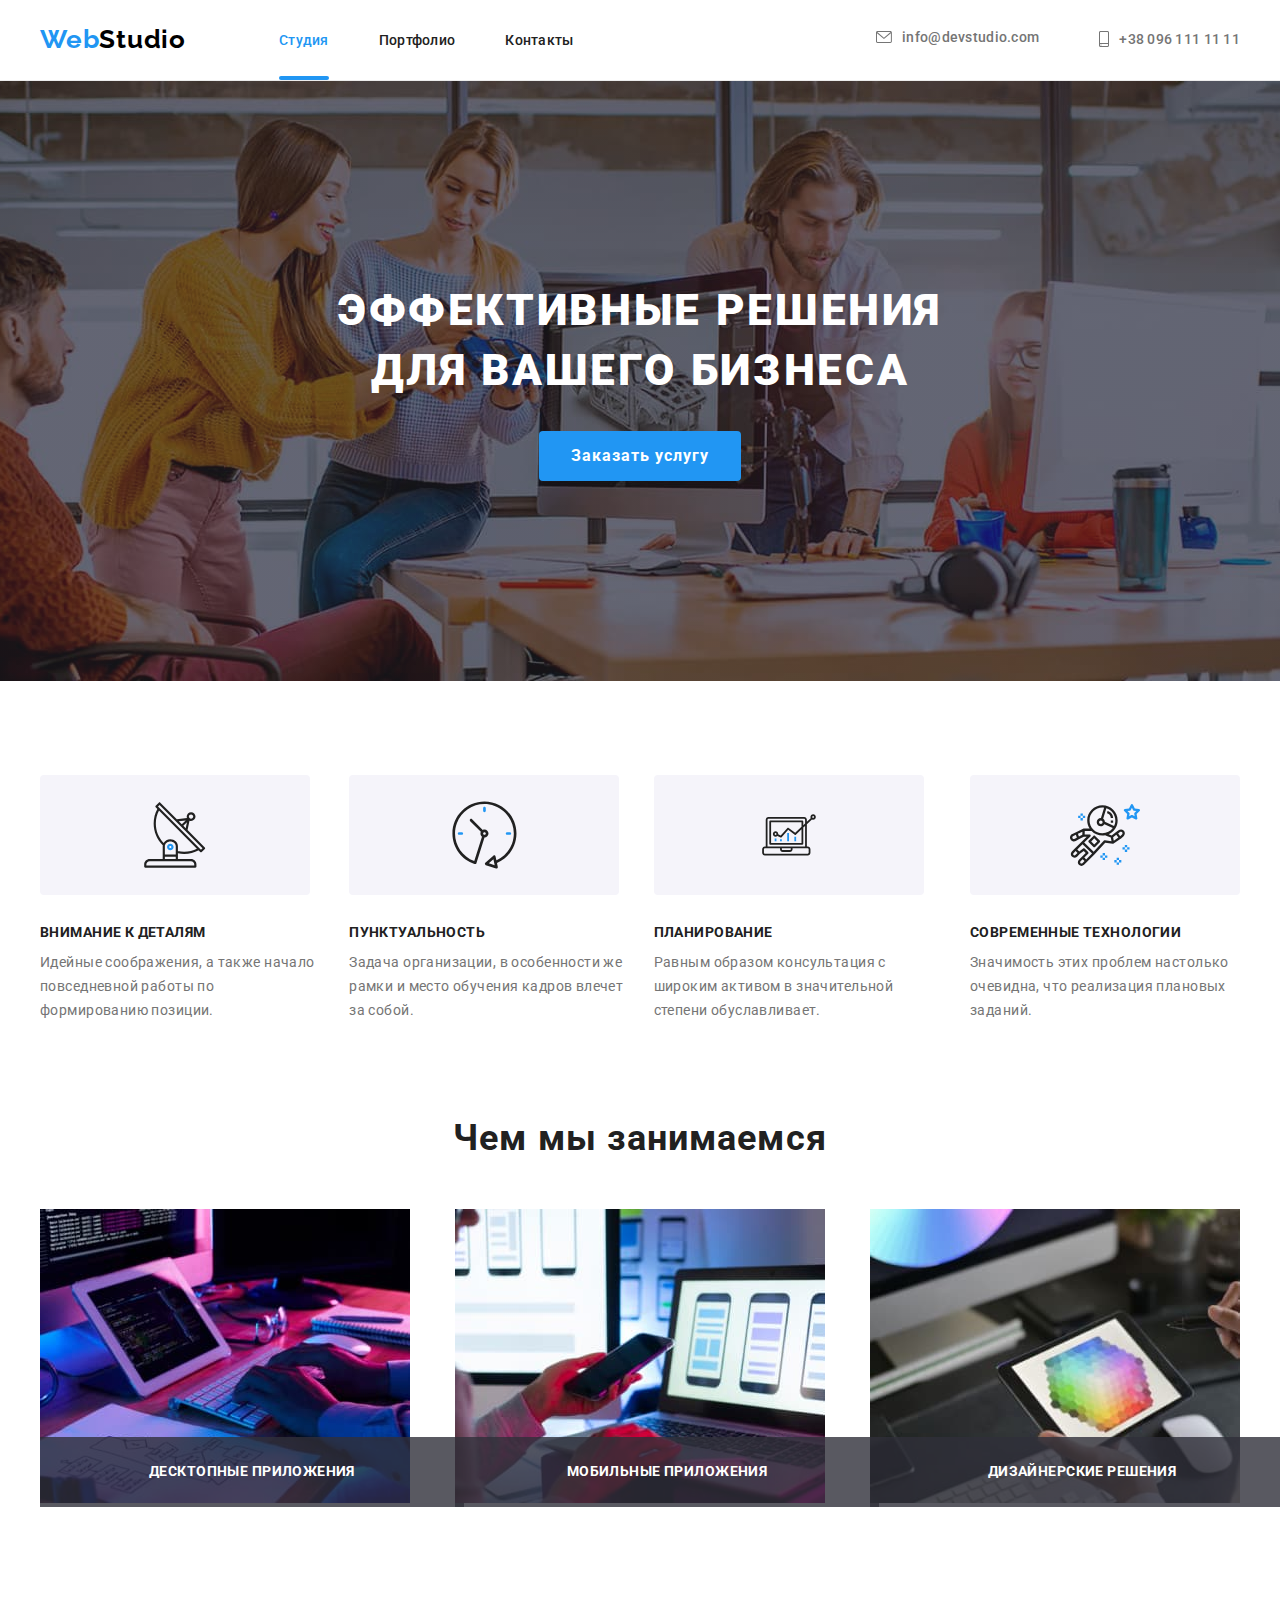
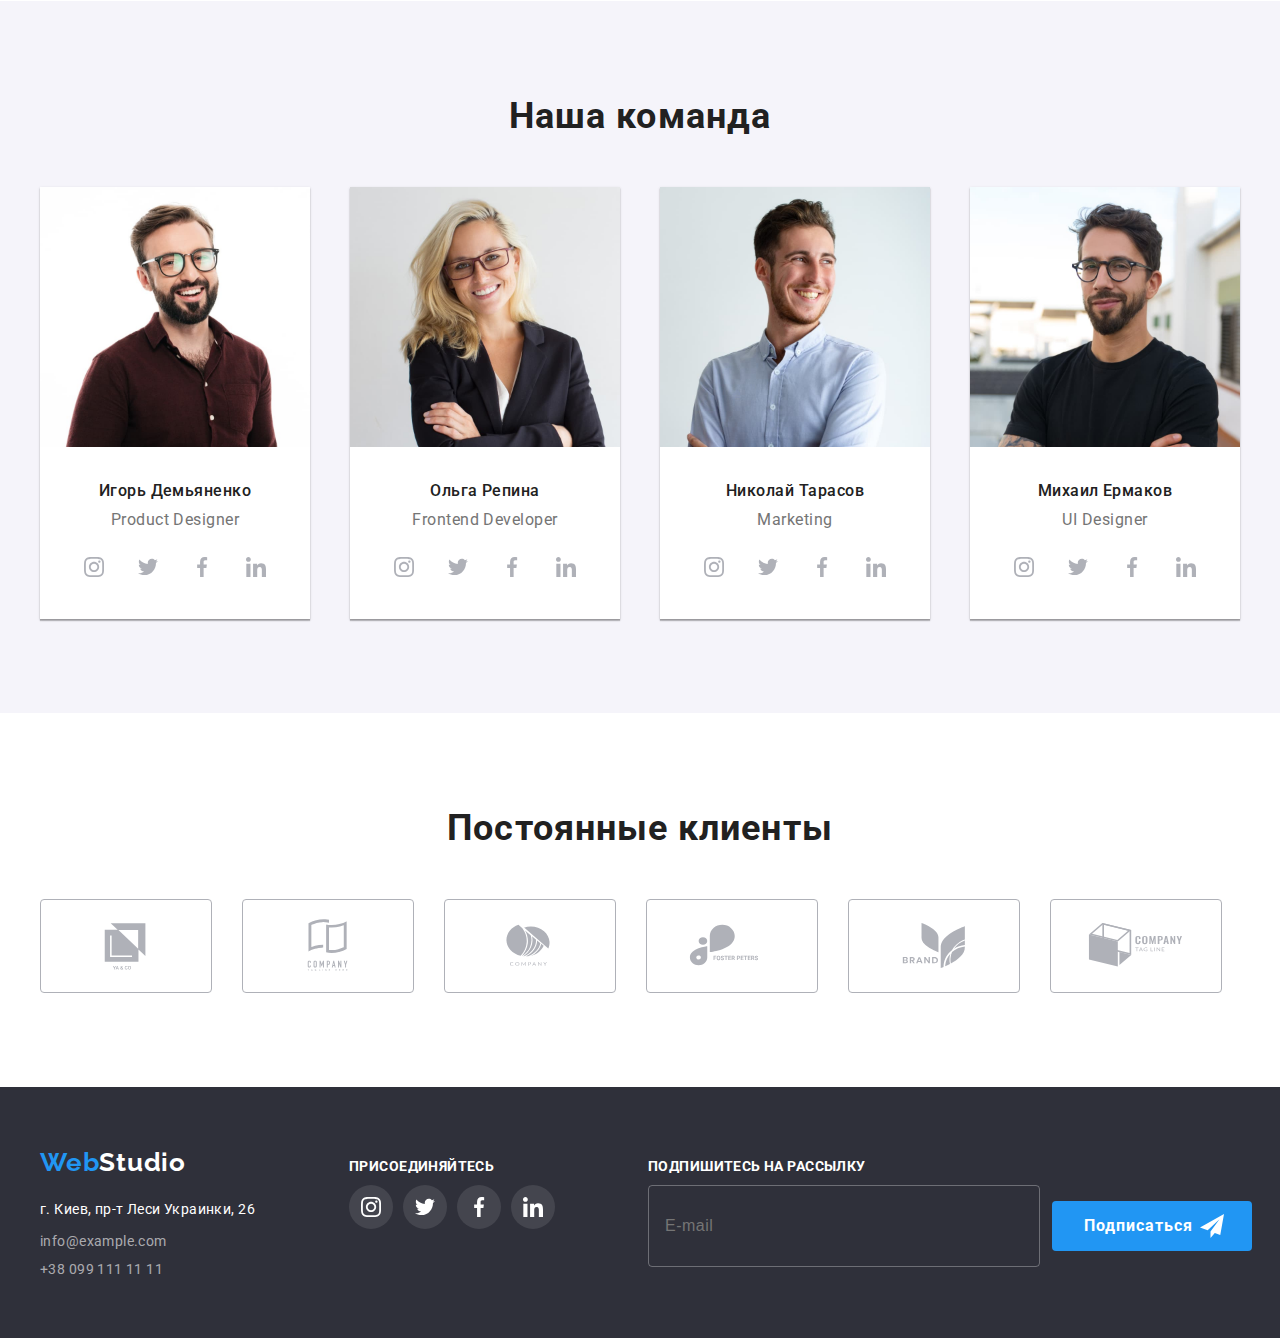
==== index.html @ 059d7587 "02/07/2022 hw7" ====
<!DOCTYPE html>
<html lang="ru">
  <head>
    <meta charset="UTF-8" />
    <meta http-equiv="X-UA-Compatible" content="IE=edge" />
    <meta name="viewport" content="width=device-width, initial-scale=1.0" />
    <link
      href="https://fonts.googleapis.com/css2?family=Raleway:wght@700&family=Roboto:wght@400;500;700;900&display=swap"
      rel="stylesheet"
    />
    <title>webstudio</title>
    <link
      rel="stylesheet"
      href="https://cdnjs.cloudflare.com/ajax/libs/modern-normalize/1.1.0/modern-normalize.min.css"
      integrity="sha512-wpPYUAdjBVSE4KJnH1VR1HeZfpl1ub8YT/NKx4PuQ5NmX2tKuGu6U/JRp5y+Y8XG2tV+wKQpNHVUX03MfMFn9Q=="
      crossorigin="anonymous"
      referrerpolicy="no-referrer"
    />
    <link rel="stylesheet" href="./css/styles.css" />
  </head>
  <body>
    <!-- Шапка-->

    <header class="page-header">
      <div class="container">
        <nav class="header-nav">
          <a href="/" lang="en" class="logo link"
            ><span class="logo-part link">Web</span>Studio</a
          >
          <ul class="site-nav">
            <li class="header-item">
              <a href="./index.html" class="header-link link current">Студия</a>
            </li>
            <li class="header-item">
              <a href="./portfolio.html" class="header-link link">Портфолио</a>
            </li>
            <li class="header-item">
              <a href="" class="header-link link">Контакты</a>
            </li>
          </ul>
        </nav>
        <ul class="header-contacts">
          <li class="mail-icon">
            <a
              href="mailto:info@devstudio.com"
              class="contact-list-header link"
            >
              <svg class="envelope-header-icon" width="16" height="12">
                <use href="./images/icons.svg#icon-envelope"></use>
              </svg>
              info@devstudio.com</a
            >
          </li>
          <li>
            <a href="tel:+380961111111" class="contact-list-header link">
              <svg class="phone-header-icon" width="10" height="16">
                <use href="./images/icons.svg#icon-smartphone"></use>
              </svg>
              +38 096 111 11 11</a
            >
          </li>
        </ul>
      </div>
    </header>
    <!--Герой-->
    <main>
      <section class="hero">
        <div class="container">
          <h1 class="hero-title">Эффективные решения для вашего бизнеса</h1>
          <button type="button" class="button-title" data-modal-open>
            Заказать услугу
          </button>
        </div>
      </section>
      <!--Преимущества-->
      <section class="features">
        <div class="container">
          <h2 class="visually-hidden">Наши преимущества</h2>
          <ul class="feature-title">
            <li class="feature-item-list">
              <div class="features-icon">
                <svg class="antenna-icon" width="65.32" height="70">
                  <use href="./images/icons.svg#icon-antenna"></use>
                </svg>
              </div>
              <h3 class="feature-item">Внимание к деталям</h3>
              <p class="feature-list">
                Идейные соображения, а также начало повседневной работы по
                формированию позиции.
              </p>
            </li>
            <li class="feature-item-list">
              <div class="features-icon">
                <svg class="clock-icon" width="66.96" height="70">
                  <use href="./images/icons.svg#icon-clock"></use>
                </svg>
              </div>
              <h3 class="feature-item">Пунктуальность</h3>
              <p class="feature-list">
                Задача организации, в особенности же рамки и место обучения
                кадров влечет за собой.
              </p>
            </li>
            <li class="feature-item-list">
              <div class="features-icon">
                <svg class="diagram-icon" width="70" height="53.69px">
                  <use href="./images/icons.svg#icon-diagram"></use>
                </svg>
              </div>
              <h3 class="feature-item">Планирование</h3>
              <p class="feature-list">
                Равным образом консультация с широким активом в значительной
                степени обуславливает.
              </p>
            </li>
            <li class="feature-item-list">
              <div class="features-icon">
                <svg class="astronaut-icon" width="70px" height="70px">
                  <use href="./images/icons.svg#icon-astronaut"></use>
                </svg>
              </div>
              <h3 class="feature-item">Современные технологии</h3>
              <p class="feature-list">
                Значимость этих проблем настолько очевидна, что реализация
                плановых заданий.
              </p>
            </li>
          </ul>
        </div>
      </section>
      <!--о нас-->
      <section class="about">
        <div class="container">
          <h2 class="section-title">Чем мы занимаемся</h2>
          <ul class="section-items">
            <li class="section-img">
              <img
                src="./images/1.jpg"
                width="370"
                height="294"
                alt="две руки на клавиатуре,лист со схемой,монитор,планшет,очки,блокнот"
              />
              <p class="img-caption">Десктопные приложения</p>
            </li>
            <li class="section-img">
              <img
                src="./images/2.jpg"
                width="370"
                height="294"
                alt="создание макета мобильной версии сайта"
              />
              <p class="img-caption">Мобильные приложения</p>
            </li>
            <li class="section-img">
              <img
                src="./images/3.jpg"
                width="370"
                height="294"
                alt="стилус и планшет с палитрой в руках на фоне клавиатуры и компьютера"
              />
              <p class="img-caption">Дизайнерские решения</p>
            </li>
          </ul>
        </div>
      </section>
      <!--Сотрудники-->
      <section class="employees">
        <div class="container">
          <h2 class="team-title">Наша команда</h2>
          <ul class="employees-items">
            <li class="employee-list">
              <img
                src="./images/product_designer.jpg"
                width="270"
                height="260"
                alt="мужчина бородатый в очках в бордовой рубашке"
              />
              <div class="caption-job">
                <h3 class="caption">Игорь Демьяненко</h3>
                <p lang="en" class="job-title">Product Designer</p>
              </div>
              <ul class="employees-soc-list list">
                <li class="employees-soc-item">
                  <a href="" class="employees-soc-link link">
                    <svg class="employees-soc-icon" width="20" height="20">
                      <use href="./images/icons.svg#icon-instagram"></use>
                    </svg>
                  </a>
                </li>
                <li class="employees-soc-item">
                  <a href="" class="employees-soc-link link">
                    <svg class="employees-soc-icon" width="20" height="20">
                      <use href="./images/icons.svg#icon-twitter"></use>
                    </svg>
                  </a>
                </li>
                <li class="employees-soc-item">
                  <a href="" class="employees-soc-link link">
                    <svg class="employees-soc-icon" width="20" height="20">
                      <use href="./images/icons.svg#icon-facebook"></use>
                    </svg>
                  </a>
                </li>
                <li class="employees-soc-item">
                  <a href="" class="employees-soc-link link">
                    <svg class="employees-soc-icon" width="20" height="20">
                      <use href="./images/icons.svg#icon-linkedin"></use>
                    </svg>
                  </a>
                </li>
              </ul>
            </li>
            <li class="employee-list">
              <img
                src="./images/frontend_dev.jpg"
                width="270"
                height="260"
                alt="девушка блондинка в очках и пиджаке"
              />
              <div class="caption-job">
                <h3 class="caption">Ольга Репина</h3>
                <p lang="en" class="job-title">Frontend Developer</p>
              </div>
              <ul class="employees-soc-list list">
                <li class="employees-soc-item">
                  <a href="" class="employees-soc-link link">
                    <svg class="employees-soc-icon" width="20" height="20">
                      <use href="./images/icons.svg#icon-instagram"></use>
                    </svg>
                  </a>
                </li>
                <li class="employees-soc-item">
                  <a href="" class="employees-soc-link link">
                    <svg class="employees-soc-icon" width="20" height="20">
                      <use href="./images/icons.svg#icon-twitter"></use>
                    </svg>
                  </a>
                </li>
                <li class="employees-soc-item">
                  <a href="" class="employees-soc-link link">
                    <svg class="employees-soc-icon" width="20" height="20">
                      <use href="./images/icons.svg#icon-facebook"></use>
                    </svg>
                  </a>
                </li>
                <li class="employees-soc-item">
                  <a href="" class="employees-soc-link link">
                    <svg class="employees-soc-icon" width="20" height="20">
                      <use href="./images/icons.svg#icon-linkedin"></use>
                    </svg>
                  </a>
                </li>
              </ul>
            </li>
            <li class="employee-list">
              <img
                src="./images/marketing.jpg"
                width="270"
                height="260"
                alt="светлый мужчина в светлой рубашке"
              />
              <div class="caption-job">
                <h3 class="caption">Николай Тарасов</h3>
                <p lang="en" class="job-title">Marketing</p>
              </div>
              <ul class="employees-soc-list list">
                <li class="employees-soc-item">
                  <a href="" class="employees-soc-link link">
                    <svg class="employees-soc-icon" width="20" height="20">
                      <use href="./images/icons.svg#icon-instagram"></use>
                    </svg>
                  </a>
                </li>
                <li class="employees-soc-item">
                  <a href="" class="employees-soc-link link">
                    <svg class="employees-soc-icon" width="20" height="20">
                      <use href="./images/icons.svg#icon-twitter"></use>
                    </svg>
                  </a>
                </li>
                <li class="employees-soc-item">
                  <a href="" class="employees-soc-link link">
                    <svg class="employees-soc-icon" width="20" height="20">
                      <use href="./images/icons.svg#icon-facebook"></use>
                    </svg>
                  </a>
                </li>
                <li class="employees-soc-item">
                  <a href="" class="employees-soc-link link">
                    <svg class="employees-soc-icon" width="20" height="20">
                      <use href="./images/icons.svg#icon-linkedin"></use>
                    </svg>
                  </a>
                </li>
              </ul>
            </li>
            <li class="employee-list">
              <img
                src="./images/ul_designer.jpg"
                width="270"
                height="260"
                alt="мужчина брюнет в очках бородатый"
              />
              <div class="caption-job">
                <h3 class="caption">Михаил Ермаков</h3>
                <p lang="en" class="job-title">UI Designer</p>
              </div>
              <ul class="employees-soc-list list">
                <li class="employees-soc-item">
                  <a href="" class="employees-soc-link link">
                    <svg class="employees-soc-icon" width="20" height="20">
                      <use href="./images/icons.svg#icon-instagram"></use>
                    </svg>
                  </a>
                </li>
                <li class="employees-soc-item">
                  <a href="" class="employees-soc-link link">
                    <svg class="employees-soc-icon" width="20" height="20">
                      <use href="./images/icons.svg#icon-twitter"></use>
                    </svg>
                  </a>
                </li>
                <li class="employees-soc-item">
                  <a href="" class="employees-soc-link link">
                    <svg class="employees-soc-icon" width="20" height="20">
                      <use href="./images/icons.svg#icon-facebook"></use>
                    </svg>
                  </a>
                </li>
                <li class="employees-soc-item">
                  <a href="" class="employees-soc-link link">
                    <svg class="employees-soc-icon" width="20" height="20">
                      <use href="./images/icons.svg#icon-linkedin"></use>
                    </svg>
                  </a>
                </li>
              </ul>
            </li>
          </ul>
        </div>
      </section>
      <!--Клиенты-->
      <section class="clients">
        <div class="container">
          <h2 class="section-title">Постоянные клиенты</h2>
          <ul class="clients-list">
            <li class="clients-item">
              <a href="" class="clients-icon">
                <svg class="yaco-icon" width="106" height="60">
                  <use href="./images/icons.svg#icon-yaco"></use>
                </svg>
              </a>
            </li>
            <li class="clients-item">
              <a href="" class="clients-icon">
                <svg class="company-tagline-icon" width="106" height="60">
                  <use href="./images/icons.svg#icon-company-tagline"></use>
                </svg>
              </a>
            </li>
            <li class="clients-item">
              <a href="" class="clients-icon">
                <svg class="company-icon" width="106" height="60">
                  <use href="./images/icons.svg#icon-company"></use>
                </svg>
              </a>
            </li>
            <li class="clients-item">
              <a href="" class="clients-icon">
                <svg class="foster-peters-icon" width="106" height="60">
                  <use href="./images/icons.svg#icon-foster-peters"></use>
                </svg>
              </a>
            </li>
            <li class="clients-item">
              <a href="" class="clients-icon">
                <svg class="brand-icon" width="106" height="60">
                  <use href="./images/icons.svg#icon-brand"></use>
                </svg>
              </a>
            </li>
            <li class="clients-item">
              <a href="" class="clients-icon">
                <svg class="tagline-company-icon" width="106" height="60">
                  <use href="./images/icons.svg#icon-tagline-company"></use>
                </svg>
              </a>
            </li>
          </ul>
        </div>
      </section>
    </main>
    <footer class="page-footer">
      <div class="container footer">
        <div class="container-footer">
          <div class="footer-logo-main">
            <a href="/" lang="en" class="logo link"
              ><span class="logo-part link"> Web</span
              ><span class="footer-logo">Studio</span></a
            >
          </div>
          <address>
            <ul class="footer-list">
              <li class="footer-list-item">
                <a
                  href="https://goo.gl/maps/MhNTVuYmyWMfQof16"
                  target="_blank"
                  rel="nooper nofollow norereferrer"
                  class="address link"
                  >г. Киев, пр-т Леси Украинки, 26</a
                >
              </li>
              <li class="footer-list-item">
                <a href="mailto:info@example.com" class="contact-list link"
                  >info@example.com</a
                >
              </li>
              <li class="footer-list-item">
                <a href="tel:+380991111111" class="contact-list link"
                  >+38 099 111 11 11</a
                >
              </li>
            </ul>
          </address>
        </div>

        <div class="footer-soc">
          <p class="footer-soc-title">ПРИСОЕДИНЯЙТЕСЬ</p>
          <ul class="footer-soc-list list">
            <li class="footer-soc-item">
              <a href="" class="footer-soc-link link">
                <svg class="footer-soc-icon" width="20" height="20">
                  <use href="./images/icons.svg#icon-instagram"></use>
                </svg>
              </a>
            </li>
            <li class="footer-soc-item">
              <a href="" class="footer-soc-link link">
                <svg class="footer-soc-icon" width="20" height="20">
                  <use href="./images/icons.svg#icon-twitter"></use>
                </svg>
              </a>
            </li>
            <li class="footer-soc-item">
              <a href="" class="footer-soc-link link">
                <svg class="footer-soc-icon" width="20" height="20">
                  <use href="./images/icons.svg#icon-facebook"></use>
                </svg>
              </a>
            </li>
            <li class="footer-soc-item">
              <a href="" class="footer-soc-link link">
                <svg class="footer-soc-icon" width="20" height="20">
                  <use href="./images/icons.svg#icon-linkedin"></use>
                </svg>
              </a>
            </li>
          </ul>
        </div>
        <div class="subscribe">
          <h2 class="subscribe-title">Подпишитесь на рассылку</h2>
          <div class="online-form">
            <input
              type="email"
              name="user-mail-footer"
              class="footer-input"
              id="user-mail-footer"
              placeholder="E-mail"
            />
            <div class="footer-button-wrap">
              <button type="submit" class="button-title">Подписаться</button>
              <svg class="send-icon" width="24" height="24">
                <use href="./images/icons.svg#icon-send"></use>
              </svg>
            </div>
          </div>
        </div>
      </div>
    </footer>
    <div class="backdrop is-hidden" data-modal>
      <div class="modal">
        <button type="button" class="modal-close" data-modal-close>
          <svg class="close-modal" width="11" height="11">
            <use href="./images/icons.svg#icon-close-modal"></use>
          </svg>
        </button>
        <p class="modal-title">Оставьте свои данные, мы вам перезвоним</p>
        <form class="modal-form">
          <div class="modal-field">
            <label class="modal-label" for="user-name">Имя</label>
            <div class="input-wrap">
              <input
                type="text"
                name="user-name"
                class="modal-input"
                id="user-name"
              />
              <svg class="input-icon" width="18" height="18">
                <use href="./images/icons.svg#icon-person"></use>
              </svg>
            </div>
          </div>
          <div class="modal-field">
            <label class="modal-label" for="user-tel">Телефон</label>
            <div class="input-wrap">
              <input
                type="tel"
                name="user-tel"
                class="modal-input"
                id="user-tel"
              />
              <svg class="input-icon" width="18" height="18">
                <use href="./images/icons.svg#icon-phone"></use>
              </svg>
            </div>
          </div>

          <div class="modal-field">
            <label class="modal-label" for="user-email">Почта</label>
            <div class="input-wrap">
              <input
                type="email"
                name="user-email"
                class="modal-input"
                id="user-email"
              />
              <svg class="input-icon" width="18" height="18">
                <use href="./images/icons.svg#icon-email"></use>
              </svg>
            </div>
          </div>
          <label class="modal-label" for="modal-text">Комментарий</label>
          <textarea
            name="modal-text"
            id="modal-text"
            class="modal-text"
            placeholder="Введите текст"
          ></textarea>
          <div class="modal-field">
            <div class="modal-field-text">
              <input
                type="checkbox"
                name="privacy"
                id="privacy"
                class="input-check visually-hidden"
              />
              <label for="privacy" class="check-text"
                ><span>
                  <svg class="check-icon" width="11" height="8">
                    <use href="./images/icons.svg#icon-check"></use>
                  </svg>
                </span>
                Соглашаюсь с рассылкой и принимаю&nbsp;
                <a href="">Условия договора</a></label
              >
            </div>
          </div>

          <button type="submit" class="button-title modal-button">
            Отправть
          </button>
        </form>
      </div>
    </div>
    <script src="./js/modal.js"></script>
  </body>
</html>
---- css/styles.css ----
/* цвет основного текста #757575; */
/* вторичный цвет текста #212121; */
/* не основной цвет фона (сверху и футер) темно-серый #2F303A; */
/* основной цвет фона (мэин) белый #E5E5E5; */

:root {
  --primary-text-color: #757575;
  --tittle-text-color: #212121;
  --accent-color: #2196f3;
  --primary-bg-color: #ffffff;
}

html {
  box-sizing: border-box;
}

body {
  background-color: var(--primary-bg-color);
  color: var(--primary-text-color);
  font-family: Roboto, sans-serif;
  margin: 0;
}

p,
h1,
h2,
h3,
h4,
h5,
h6 {
  font-family: Roboto;
  margin: 0;
}

ul {
  list-style: none;
  padding: 0;
  margin: 0;
}

img {
  max-width: 100%;
}

.link {
  text-decoration: none;
}

.list {
  list-style: none;
}

.container {
  width: 1200px;
  padding-left: 15px;
  padding-right: 15px;
  margin: auto;
}

/* header */

/* ----------logo---------- */

.logo {
  font-family: "Raleway", sans-serif;
  font-style: normal;
  font-weight: 700;
  color: #000000;
  font-size: 26px;
  line-height: 1.19;
  letter-spacing: 0.03em;

  margin-right: 93px;
}

.logo-part {
  color: var(--accent-color);
  letter-spacing: 0.03em;
}

.footer-logo {
  color: #ffffff;
  background-color: #2f303a;
  letter-spacing: 0.03em;
}

/* ------site nav------ */
.site-nav .link {
  font-style: normal;
  font-weight: 500;
  font-size: 14px;
  line-height: 1.14;
  color: var(--tittle-text-color);
  letter-spacing: 0.02em;
  transition: 250ms cubic-bezier(0.4, 0, 0.2, 1);
}

/* .site-nav .link.current.header-link::after {
  opacity: 1;
} */

.site-nav .header-link:hover::after,
.site-nav .header-link:focus::after {
  opacity: 1;
}

.site-nav .link:hover,
.site-nav .link:focus {
  color: var(--accent-color);
  transition: 250ms cubic-bezier(0.4, 0, 0.2, 1);
}

.site-nav .link.current {
  color: var(--accent-color);
}

.site-nav {
  display: flex;
  align-items: center;
}

.site-nav {
  margin: 0;
}

.header-item:not(:last-child) {
  margin-right: 50px;
}

.header-item > .link {
  position: relative;
  padding-top: 32px;
  padding-bottom: 32px;
}

.header-link.current::after {
  content: "";

  position: absolute;
  bottom: 0;

  display: block;
  width: 100%;
  height: 4px;
  border-radius: 2px;
  opacity: 1;
  background: var(--accent-color);
}

.header-link::after {
  content: "";

  position: absolute;
  bottom: 0;

  display: block;
  width: 100%;
  height: 4px;
  border-radius: 2px;
  background: var(--accent-color);
  opacity: 0;

  transition: opacity 250ms cubic-bezier(0.4, 0, 0.2, 1);
}

.header-link:hover::after,
.header-link:focus::after {
  content: "";

  position: absolute;
  bottom: 0;

  display: block;
  width: 100%;
  height: 4px;
  border-radius: 2px;
  background-color: var(--accent-color);
}

.page-header .container {
  display: flex;
  align-items: center;
}

.page-header {
  padding-top: 24px;
  padding-bottom: 25px;
  border-bottom: 1px solid #ececec;
}

.header-nav {
  display: flex;
}

.header-contacts {
  display: flex;
  margin: 0;
  margin-left: auto;
  justify-content: end;
}

.contact-list-header {
  display: flex;
  align-items: center;
  justify-content: center;

  font-weight: 500;
  font-size: 14px;
  line-height: 1.14px;
  letter-spacing: 0.02em;
  color: var(--primary-text-color);

  transition: 250ms cubic-bezier(0.4, 0, 0.2, 1);
}

.contact-list-header {
  content: "";
  margin-left: 10px;
  background-color: #fff;
  background-size: contain;
}

.contact-list-header:hover,
.contact-list-header:focus {
  color: var(--accent-color);
  fill: var(--accent-color);
}

.contact-list-header:hover .envelope-header-icon,
.contact-list-header:focus .envelope-header-icon,
.contact-list-header:hover .phone-header-icon,
.contact-list-header:focus .phone-header-icon {
  color: var(--accent-color);
  fill: var(--accent-color);
  transition: 250ms cubic-bezier(0.4, 0, 0.2, 1);
}

.envelope-header-icon,
.phone-header-icon {
  display: flex;
  align-items: center;
  justify-content: center;
  background-size: contain;
  fill: var(--primary-text-color);

  margin-right: 10px;
  transition: 250ms cubic-bezier(0.4, 0, 0.2, 1);
}

.mail-icon {
  margin-right: 50px;
  padding: 0;
}

.contact-list {
  font-style: normal;
  font-weight: 400;
  font-size: 14px;
  line-height: 1.71px;
  letter-spacing: 0.03em;
  color: rgba(255, 255, 255, 0.6);
  transition: 250ms cubic-bezier(0.4, 0, 0.2, 1);
}

.contact-list:hover,
.contact-list:focus {
  color: var(--accent-color);
}

/* ------герой------ */

.hero {
  background-color: #2f303a;
  background-image: linear-gradient(
      rgba(47, 48, 58, 0.4),
      rgba(47, 48, 58, 0.4)
    ),
    url(../images/hero-bg\ .jpg);
  max-width: 1600px;
  margin: 0 auto;
  background-repeat: no-repeat;
  background-position: center;

  padding-top: 200px;
  padding-bottom: 200px;
}

.hero-title {
  font-weight: 900;
  font-size: 44px;
  line-height: 1.36;
  text-align: center;
  letter-spacing: 0.06em;
  text-transform: uppercase;
  color: #ffffff;

  width: 696px;
  height: 120px;
  align-items: center;
  margin: auto;
  margin-bottom: 30px;
}

.button-title {
  font-family: inherit;
  font-style: normal;
  font-weight: 700;
  font-size: 16px;
  line-height: 1.88;
  display: flex;
  align-items: center;
  text-align: center;
  letter-spacing: 0.06em;
  cursor: pointer;
  color: #ffffff;
  background-color: #2196f3;

  min-width: 200px;
  height: 50px;
  padding: 10px 32px;
  margin: auto;
  border-radius: 4px;
  border: 0;
}

.button-title:hover,
.button-title:focus {
  opacity: 0.9;
  transition: 250ms cubic-bezier(0.4, 0, 0.2, 1);
}

/* ------преимущества------ */

.features {
  padding-top: 94px;
  padding-bottom: 94px;
}

.feature-title {
  display: flex;
  margin-top: 0;
  margin-bottom: 0;
}

/* .feature-item-list {
  width: 270px;
  height: 101px;
} */

.feature-item-list:not(:last-child) {
  margin-right: 30px;
  /* margin-bottom: 94px; */
}

.features-icon {
  display: flex;
  justify-content: center;
  align-items: center;

  margin-bottom: 30px;
  width: 270px;
  height: 120px;
  background-color: #f5f4fa;
  border-radius: 4px;
}

/* .feature-item-list::before {
    content: '';
} */

.features-item::before {
  display: block;

  content: "";
  height: 120px;
}

.visually-hidden {
  position: absolute;
  white-space: nowrap;
  width: 1px;
  height: 1px;
  overflow: hidden;
  border: 0;
  padding: 0;
  clip: rect(0 0 0 0);
  clip-path: inset(50%);
  margin: -1px;
}

.feature-item {
  font-style: normal;
  font-weight: 700;
  font-size: 14px;
  line-height: 1.14;
  letter-spacing: 0.03em;
  text-transform: uppercase;
  color: var(--tittle-text-color);
  margin-bottom: 10px;
}

.feature-list {
  font-weight: 400;
  font-size: 14px;
  line-height: 1.71;
  letter-spacing: 0.03em;
}

/* ------о нас------ */

.about {
  /* padding-top: 94px; */
  padding-bottom: 94px;
}

.section-items {
  display: flex;
  justify-content: space-between;
  margin: 0;
}

.section-title,
.team-title {
  font-style: normal;
  font-weight: 700;
  font-size: 36px;
  line-height: 1.17;
  text-align: center;
  letter-spacing: 0.03em;
  color: var(--tittle-text-color);
  margin-bottom: 50px;
}

.section-img:not(:last-child) {
  margin-right: 30px;
  /* flex-basis: calc(100%/3) */
}

.section-img {
  position: relative;
}

.img-caption {
  position: absolute;
  padding: 27px;
  bottom: 0px;
  width: 100%;

  font-weight: 700;
  font-size: 14px;
  line-height: 1.14;
  text-align: center;
  letter-spacing: 0.03em;
  text-transform: uppercase;

  color: var(--primary-bg-color);
  background: rgba(47, 48, 58, 0.8);
}

/* ------сотрудники------ */

.employees {
  background-color: #f5f4fa;
  padding-top: 94px;
  padding-bottom: 94px;
}

.employees-items {
  display: flex;
  justify-content: space-between;
  margin: 0;
}

.employee-list {
  background-color: var(--primary-bg-color);
  box-shadow: 0px 1px 3px rgba(0, 0, 0, 0.12), 0px 1px 1px rgba(0, 0, 0, 0.14),
    0px 2px 1px rgba(0, 0, 0, 0.2);
}

.employee-list:not(:last-child) {
  margin-right: 30px;
}

.caption {
  font-weight: 500;
  font-size: 16px;
  line-height: 1.19;
  letter-spacing: 0.03em;
  color: var(--tittle-text-color);
  margin-bottom: 10px;
}

.job-title {
  font-size: 16px;
  line-height: 1.19;
  letter-spacing: 0.03em;
  margin-bottom: 16px;
}

.caption-job {
  text-align: center;
  padding-top: 30px;
  /* padding-bottom: 30px; */
}

/* -----Клиенты----- */

.clients {
  padding-top: 94px;
  padding-bottom: 94px;
}

.clients-list {
  display: flex;
  margin-top: 0;
  margin-bottom: 0;
}

.clients-item:not(:last-child) {
  margin-right: 30px;
  /* margin-bottom: 94px; */
}

.clients-icon:hover,
.clients-icon:focus {
  fill: var(--accent-color);
  border-color: var(--accent-color);
}

.clients-icon {
  display: flex;
  justify-content: center;
  align-items: center;

  width: 170px;
  height: 92px;
  fill: #afb1b8;
  border: 1px solid #afb1b8;
  border-radius: 4px;

  transition: 250ms cubic-bezier(0.4, 0, 0.2, 1);
}

.employees-soc-list {
  display: flex;
  justify-content: center;
  padding-bottom: 30px;
}

.employees-soc-item {
  width: 44px;
  height: 44px;
  margin-left: 10px;
}

.employees-soc-item:first-child {
  margin-left: 0;
}

.employees-soc-link {
  display: flex;
  align-items: center;
  justify-content: center;
  width: 100%;
  height: 100%;
  border-radius: 50%;
  color: #afb1b8;
  transition: background-color 250ms cubic-bezier(0.4, 0, 0.2, 1);
}

.employees-soc-icon {
  fill: currentColor;
}

.employees-soc-link:hover,
.employees-soc-link:focus {
  background-color: #2196f3;
  color: var(--primary-bg-color);
}

/* ------footer------ */
.page-footer {
  display: flex;
  background-color: #2f303a;
  padding-top: 60px;
  padding-bottom: 60px;
}

.container.footer {
  display: flex;
  align-items: baseline;
}

.container-footer {
  display: block;
  align-items: center;
  justify-content: center;
}

.footer-list {
  display: block;
  margin-top: 20px;
}

.footer-list-item:not(:last-child) {
  margin-bottom: 9px;
}

.address {
  font-style: normal;
  font-weight: 400;
  font-size: 14px;
  line-height: 1.71;
  letter-spacing: 0.03em;
  color: #ffffff;
}

/* footer-soc */

.footer-soc-title {
  display: block;
  align-items: center;
  justify-content: flex-start;

  margin-bottom: 10px;
  font-weight: 700;
  font-size: 14px;
  line-height: 1.14;
  letter-spacing: 0.03em;
  text-transform: uppercase;
  color: var(--primary-bg-color);
}

.footer-soc {
  display: block;
  align-items: center;
  justify-content: center;
  margin-left: 70px;
}

.footer-soc-list {
  display: flex;
  justify-content: center;
}

.footer-soc-item {
  width: 44px;
  height: 44px;
  margin-left: 10px;
}

.footer-soc-item:first-child {
  margin-left: 0;
}

.footer-soc-link {
  display: flex;
  align-items: center;
  justify-content: center;
  width: 100%;
  height: 100%;
  border-radius: 50%;
  background-color: rgba(255, 255, 255, 0.1);
  transition: 250ms cubic-bezier(0.4, 0, 0.2, 1);
}

.footer-soc-link:hover,
.footer-soc-link:focus {
  background-color: var(--accent-color);
}

.footer-soc-icon {
  fill: var(--primary-bg-color);
}

/* 
.employees-soc-link:hover .employees-soc-icon,
.employees-soc-link:focus .employees-soc-icon {
    fill: var(--primary-bg-color);
} */

/* ==========Footer Subscribe=========*/
.subscribe {
  margin-left: 93px;
}

.subscribe-title {
  display: block;
  align-items: center;
  justify-content: flex-start;

  margin-bottom: 10px;
  font-weight: 700;
  font-size: 14px;
  line-height: 1.14;
  letter-spacing: 0.03em;
  text-transform: uppercase;
  color: var(--primary-bg-color);
}

.footer-input {
  width: 358px;
  height: 50px;
  margin-right: 12px;
  padding: 15px 16px;

  background: transparent;
  border: 1px solid rgba(255, 255, 255, 0.3);
  border-radius: 4px;
  outline: transparent;

  font-weight: 400;
  font-size: 16px;
  line-height: 1.25;
  letter-spacing: 0.03em;
  color: rgba(255, 255, 255, 0.6);
}

.footer-button-wrap {
  display: flex;
  flex-direction: row-reverse;
  position: relative;
}

.send-icon {
  position: absolute;
  right: 28px;
  top: 50%;
  transform: translateY(-50%);
}

.online-form {
  display: flex;
}

/* .footer-input {
  border: 1px solid rgba(255, 255, 255, 0.3);
filter: drop-shadow(0px 4px 4px rgba(0, 0, 0, 0.15));
border-radius: 4px;
} */

/* ==========Modal======== */

.backdrop {
  position: fixed;
  top: 0;
  left: 0;
  width: 100%;
  height: 100%;
  background-color: rgba(0, 0, 0, 0.2);
  transition: 250ms cubic-bezier(0.4, 0, 0.2, 1);
}

.backdrop.is-hidden .modal {
  transform: translate(-50%, -50%) scale(0);
}

.modal {
  position: absolute;
  top: 50%;
  left: 50%;
  transform: translate(-50%, -50%) scale(1);
  width: 528px;
  min-height: 581px;
  background-color: var(--primary-bg-color);
  border-radius: 4px;
  padding: 40px;
  transition: transform 250ms cubic-bezier(0.4, 0, 0.2, 1);
}

.modal-close {
  position: absolute;
  right: 8px;
  top: 8px;
  width: 30px;
  height: 30px;
  border: 1px solid rgba(0, 0, 0, 0.1);
  border-radius: 50%;
  cursor: pointer;
  background-color: transparent;
  display: flex;
  align-items: center;
  justify-content: center;
}

.modal-close:hover {
  fill: var(--accent-color);
  transition: 250ms cubic-bezier(0.4, 0, 0.2, 1);
}

.is-hidden {
  opacity: 0;
  visibility: hidden;
  pointer-events: none;
}

.modal-title {
  font-style: normal;
  font-weight: 700;
  font-size: 20px;
  line-height: 1.15;
  text-align: center;
  letter-spacing: 0.03em;
  color: var(--tittle-text-color);

  margin-bottom: 12px;
}

.modal-input {
  width: 100%;
  height: 40px;
  /* margin-bottom: 10px; */
  padding-left: 42px;
  /* margin-top: 4px; */
  background-color: transparent;
  outline: transparent;
  cursor: pointer;

  border: 1px solid rgba(33, 33, 33, 0.2);
  border-radius: 4px;
}

.input-icon {
  position: absolute;
  left: 12px;
  top: 50%;
  transform: translateY(-50%);
}

.modal-input:focus {
  border-color: var(--accent-color);
  transition: 250ms cubic-bezier(0.4, 0, 0.2, 1);
}

.modal-input:focus + .input-icon {
  fill: var(--accent-color);
  transition: 250ms cubic-bezier(0.4, 0, 0.2, 1);
}

.modal-field {
  margin-bottom: 10px;
}

.input-wrap {
  position: relative;
}

.modal-field-text {
  display: flex;
  justify-content: center;
  margin-top: 20px;
}

.check-text {
  font-weight: 400;
  font-size: 14px;
  line-height: 1.71;
  letter-spacing: 0.03em;
  color: var(--primary-text-color);
  display: flex;
  align-items: center;
}

.check-text a {
  color: var(--accent-color);
}

.check-text span {
  width: 16px;
  height: 15px;
  border: 1px solid var(--tittle-text-color);
  border-radius: 2px;
  margin-right: 7px;
  display: flex;
  align-items: center;
  justify-content: center;
}

.check-icon {
  fill: transparent;
}

.input-check:checked + .check-text span {
  background-color: var(--accent-color);
  border: none;
}

.input-check:checked + .check-text .check-icon {
  fill: var(--primary-bg-color);
  transition: 250ms cubic-bezier(0.4, 0, 0.2, 1);
}

/* .check-text::before {
  content: " ";
  width: 16px;
  height: 15px;
  border: 1px solid var(--tittle-text-color);
  border-radius: 2px;
  margin-right: 7px;
}

.input-check:checked + .check-text::before {
  border: none;
  background-color: var(--accent-color);
  background-image: url(../images/icons_svg/check.svg);
  background-repeat: no-repeat;
  background-position: center;
} */

.modal-button {
  display: block;
  margin: 0 auto;
  margin-top: 30px;
  padding: 10px 55px;
}

.modal-label {
  display: block;
  font-weight: 400;
  font-size: 12px;
  line-height: 1.16;
  letter-spacing: 0.01em;
  color: var(--primary-text-color);

  margin-bottom: 4px;
}

.modal-text {
  resize: none;
  width: 100%;
  height: 120px;
  border: 1px solid rgba(33, 33, 33, 0.2);
  border-radius: 4px;
  padding: 12px 16px;
  outline: transparent;

  font-weight: 400;
  font-size: 14px;
  line-height: 1.14px;
  letter-spacing: 0.01em;
  cursor: pointer;
}

.modal-text:focus {
  border-color: var(--accent-color);
  padding: 12px 16px;
  transition: 250ms cubic-bezier(0.4, 0, 0.2, 1);
}

.modal-text::placeholder {
  font-weight: 400;
  font-size: 12px;
  line-height: 1.14px;
  letter-spacing: 0.01em;

  color: rgba(117, 117, 117, 0.5);
}

/* .modal-input-comment {
  width: 100%;
  height: 120px;

  border: 1px solid rgba(33, 33, 33, 0.2);
  border-radius: 4px;
} */

/* =======PORTFOLIO======== */

.portfolio-section {
  padding-top: 94px;
  padding-bottom: 94px;
}

.hero-button {
  font-family: inherit;
  font-weight: 500;
  font-size: 16px;
  line-height: 1.62;
  cursor: pointer;
  letter-spacing: 0.03em;
  color: var(--tittle-text-color);
  background: #f5f4fa;

  padding: 6px 22px;
  transition: 250ms cubic-bezier(0.4, 0, 0.2, 1);
}

.hero-button:hover,
.hero-button:focus,
.hero-button .current {
  color: #ffffff;
  background-color: #2196f3;
}

.hero-list {
  display: flex;
  justify-content: center;
  margin-bottom: 50px;
}
.hero-button {
  border-radius: 4px;
  border: transparent;
}

.hero-button:hover,
.hero-button:focus {
  box-shadow: 0px 3px 1px rgba(0, 0, 0, 0.1), 0px 1px 2px rgba(0, 0, 0, 0.08),
    0px 2px 2px rgba(0, 0, 0, 0.12);
}

.hero-item:not(:last-child) {
  margin-right: 8px;
}

.sample-caption {
  padding-top: 20px;
  padding-bottom: 20px;
  padding-left: 24px;
  padding-right: 24px;
  /* border: 1px solid #EEEEEE; */
}

.exemple-caption {
  font-size: 18px;
  line-height: 2;
  color: var(--tittle-text-color);
  letter-spacing: 0.06em;
}

.exemple-type {
  font-size: 16px;
  line-height: 1.88;
  letter-spacing: 0.03em;
  color: var(--primary-text-color);
}

.exemples-list {
  display: flex;
  flex-wrap: wrap;
  margin: -15px;
}

.exemples-item {
  flex-basis: calc(100% / 3 - 30px);
  margin: 15px;
  border: 1px solid #eeeeee;
  cursor: pointer;
}

.exemples-item:hover .exemples-hover-text {
  transform: translateY(0);
}

.exemples-hover-wrap {
  position: relative;
  overflow: hidden;
}

.exemples-hover-text {
  position: absolute;
  top: 0;
  font-style: normal;
  font-size: 18px;
  color: var(--primary-bg-color);
  line-height: 1.55;
  font-weight: 400;
  background-color: rgba(33, 150, 243, 0.9);
  padding: 64px 24px;
  height: 100%;

  transform: translateY(100%);
  transition: transform 250ms cubic-bezier(0.4, 0, 0.2, 1);
}

.exemples-item:hover,
.exemples-item:focus {
  box-shadow: 0px 1px 1px rgba(0, 0, 0, 0.12), 0px 4px 4px rgba(0, 0, 0, 0.06),
    1px 4px 6px rgba(0, 0, 0, 0.16);
}
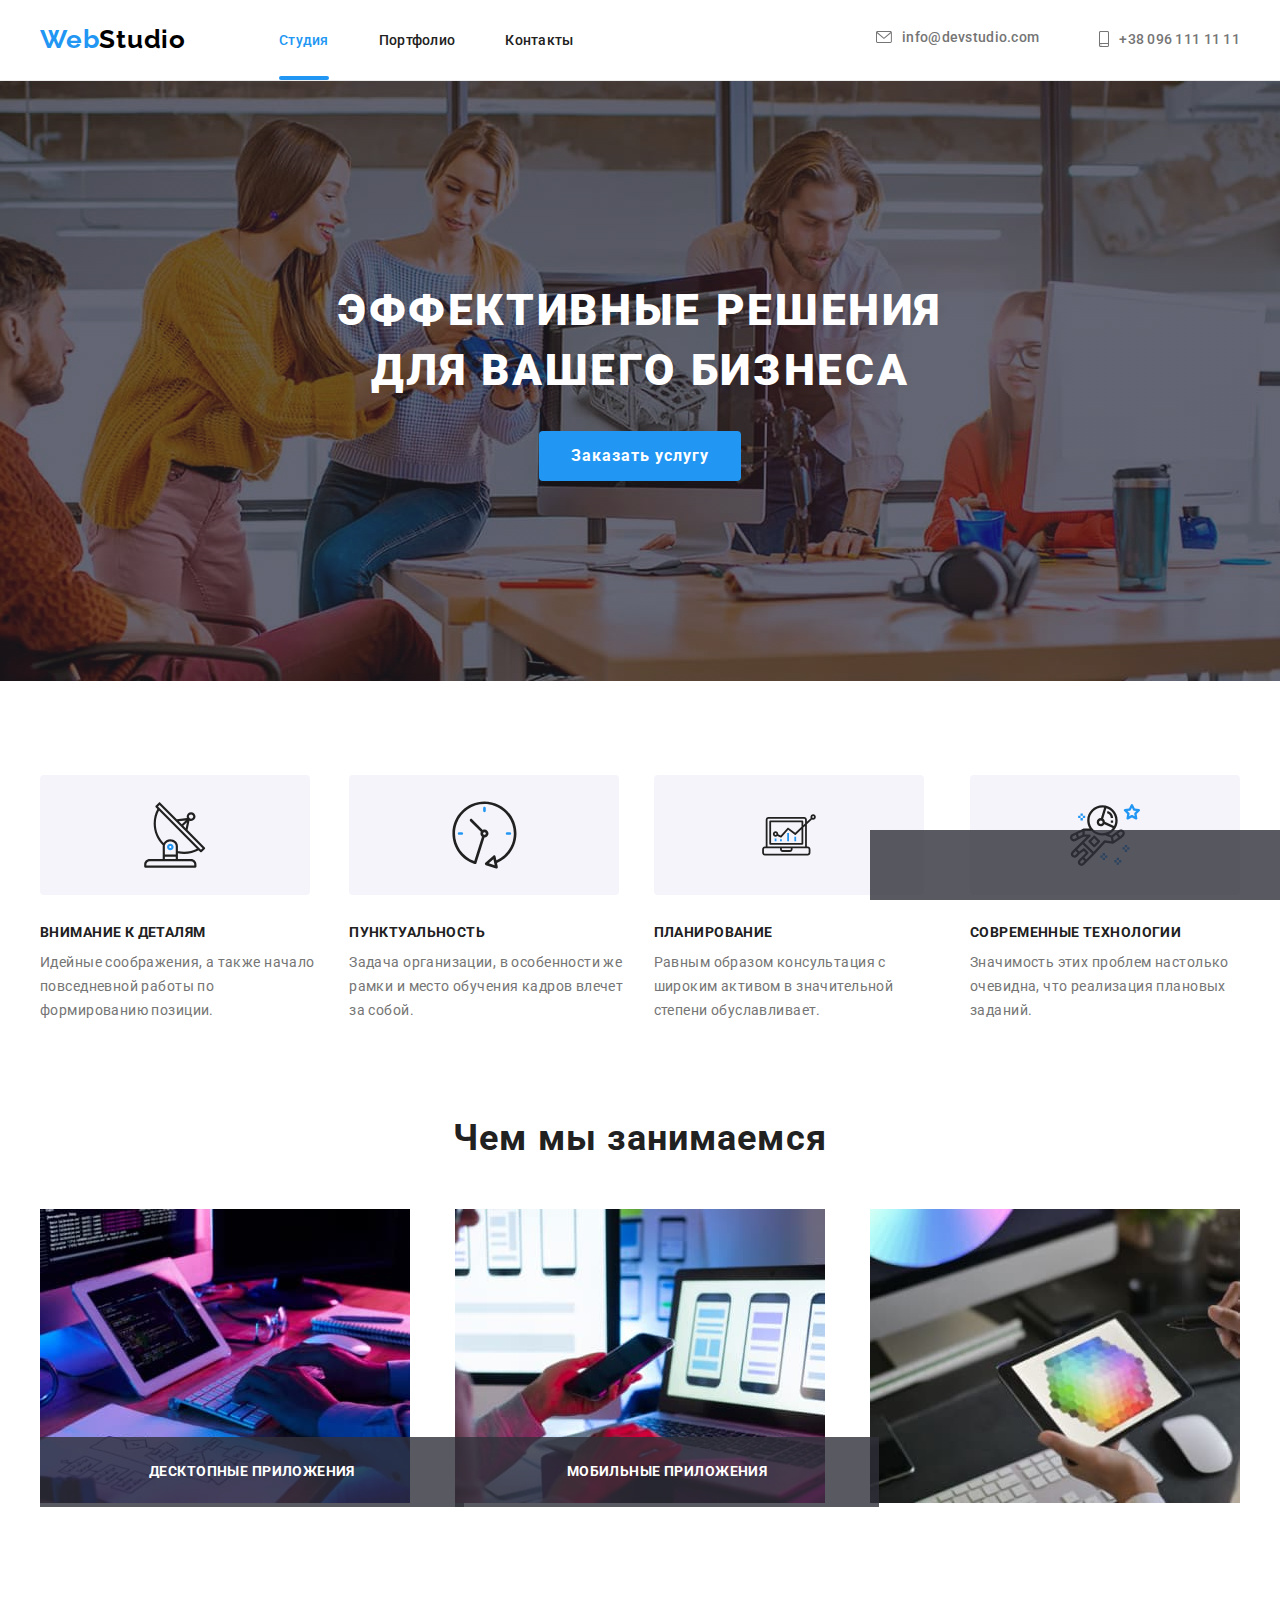
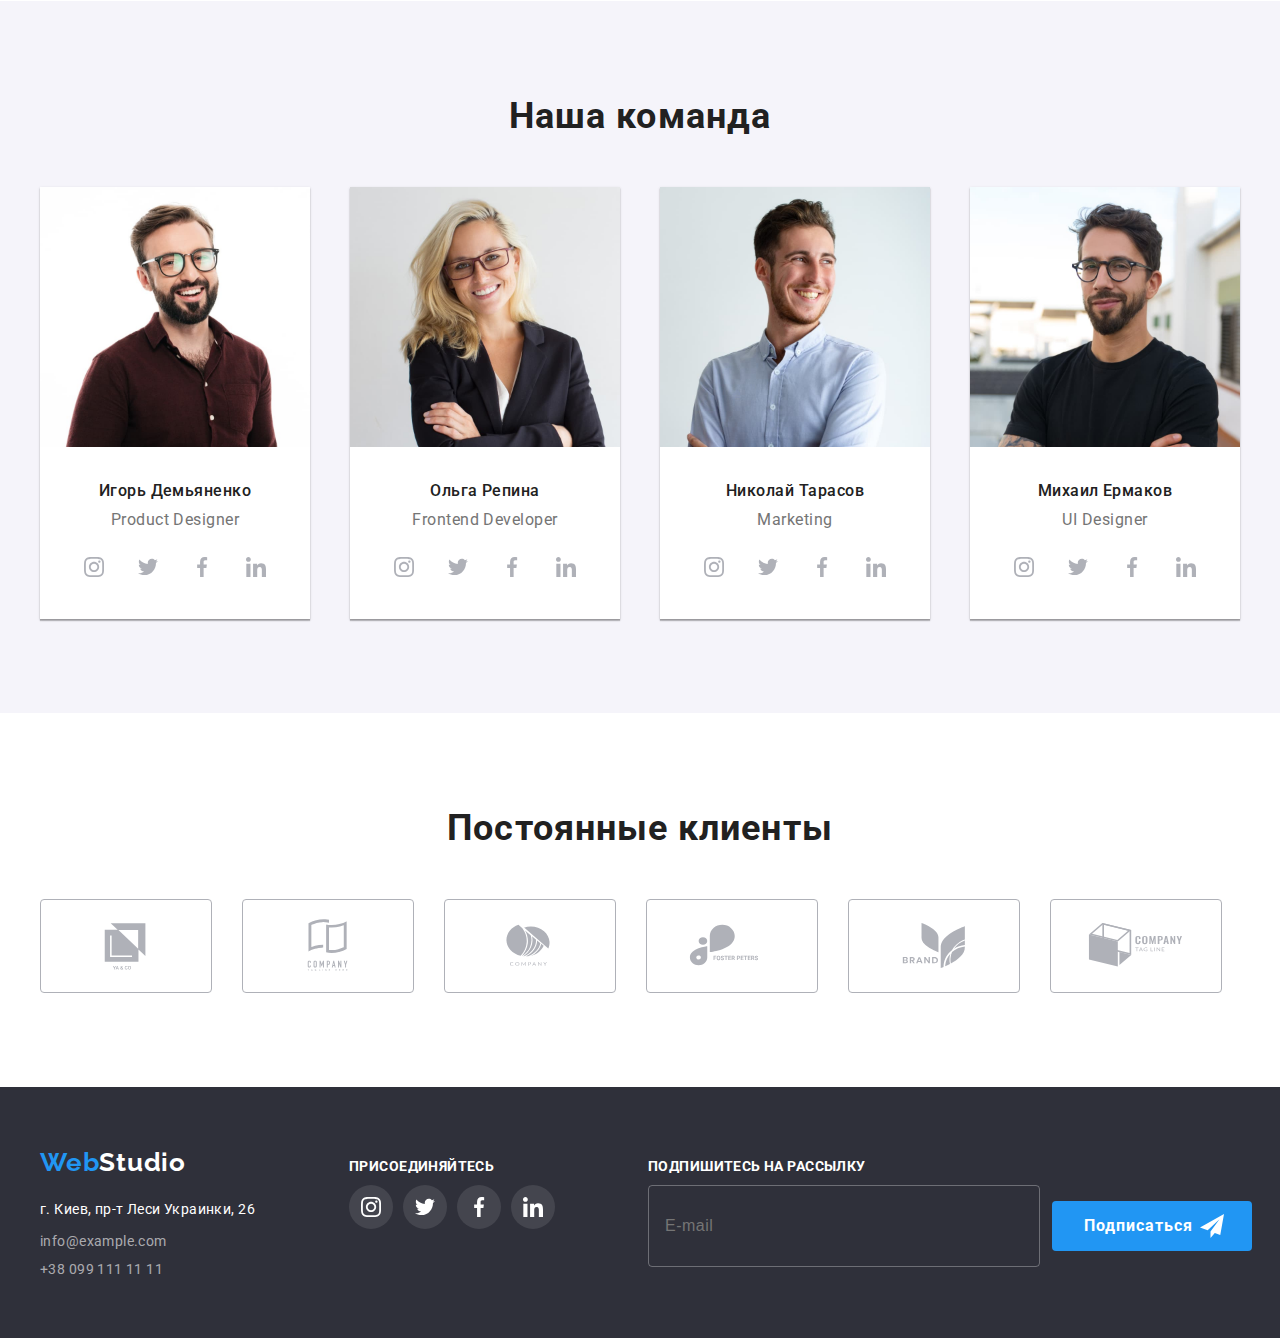
==== commit ec69295c: "04/07 hw7 01:43" ====
--- a/index.html
+++ b/index.html
@@ -16,7 +16,8 @@
       crossorigin="anonymous"
       referrerpolicy="no-referrer"
     />
-    <link rel="stylesheet" href="./css/styles.css" />
+    <!-- <link rel="stylesheet" href="./css/styles.css" /> -->
+    <link rel="stylesheet" href="./css/main.min.css" />
   </head>
   <body>
     <!-- Шапка-->
@@ -131,34 +132,34 @@
       <!--о нас-->
       <section class="about">
         <div class="container">
-          <h2 class="section-title">Чем мы занимаемся</h2>
-          <ul class="section-items">
-            <li class="section-img">
+          <h2 class="about-title">Чем мы занимаемся</h2>
+          <ul class="about-items">
+            <li class="about-img">
               <img
                 src="./images/1.jpg"
                 width="370"
                 height="294"
                 alt="две руки на клавиатуре,лист со схемой,монитор,планшет,очки,блокнот"
               />
-              <p class="img-caption">Десктопные приложения</p>
-            </li>
-            <li class="section-img">
+              <p class="about-img-caption">Десктопные приложения</p>
+            </li>
+            <li class="about-img">
               <img
                 src="./images/2.jpg"
                 width="370"
                 height="294"
                 alt="создание макета мобильной версии сайта"
               />
-              <p class="img-caption">Мобильные приложения</p>
-            </li>
-            <li class="section-img">
+              <p class="about-img-caption">Мобильные приложения</p>
+            </li>
+            <li class="about-img">
               <img
                 src="./images/3.jpg"
                 width="370"
                 height="294"
                 alt="стилус и планшет с палитрой в руках на фоне клавиатуры и компьютера"
               />
-              <p class="img-caption">Дизайнерские решения</p>
+              <p class="about-img-caption">Дизайнерские решения</p>
             </li>
           </ul>
         </div>
@@ -463,7 +464,7 @@
             <input
               type="email"
               name="user-mail-footer"
-              class="footer-input"
+              class="subscribe-input"
               id="user-mail-footer"
               placeholder="E-mail"
             />
--- a/css/main.min.css
+++ b/css/main.min.css
@@ -0,0 +1 @@
+:root{--primary-text-color: #757575;--tittle-text-color: #212121;--accent-color: #2196f3;--primary-bg-color: #ffffff}html{-webkit-box-sizing:border-box;box-sizing:border-box}body{background-color:var(--primary-bg-color);color:var(--primary-text-color);font-family:Roboto,sans-serif;margin:0}p,h1,h2,h3,h4,h5,h6{font-family:Roboto;margin:0}ul{list-style:none;padding:0;margin:0}img{max-width:100%}.visually-hidden{position:absolute;white-space:nowrap;width:1px;height:1px;overflow:hidden;border:0;padding:0;clip:rect(0 0 0 0);-webkit-clip-path:inset(50%);clip-path:inset(50%);margin:-1px}.link{text-decoration:none}.list{list-style:none}.container{width:1200px;padding-left:15px;padding-right:15px;margin:auto}.features{padding-top:94px;padding-bottom:94px}.portfolio-section{padding-top:94px;padding-bottom:94px}.about{padding-bottom:94px}.logo{font-family:"Raleway",sans-serif;font-style:normal;font-weight:700;color:#000;font-size:26px;line-height:1.19;letter-spacing:.03em;margin-right:93px}.logo-part{color:var(--accent-color);letter-spacing:.03em}.footer-logo{color:#fff;background-color:#2f303a;letter-spacing:.03em}.button-title{font-family:inherit;font-style:normal;font-weight:700;font-size:16px;line-height:1.88;display:-webkit-box;display:-ms-flexbox;display:flex;-webkit-box-align:center;-ms-flex-align:center;align-items:center;text-align:center;letter-spacing:.06em;cursor:pointer;color:#fff;background-color:#2196f3;min-width:200px;height:50px;padding:10px 32px;margin:auto;border-radius:4px;border:0}.button-title:hover,.button-title:focus{opacity:.9;-webkit-transition:250ms cubic-bezier(0.4, 0, 0.2, 1);transition:250ms cubic-bezier(0.4, 0, 0.2, 1)}.footer-button-wrap{display:-webkit-box;display:-ms-flexbox;display:flex;-webkit-box-orient:horizontal;-webkit-box-direction:reverse;-ms-flex-direction:row-reverse;flex-direction:row-reverse;position:relative}.modal-button{display:block;margin:0 auto;margin-top:30px;padding:10px 55px}.hero-button{font-family:inherit;font-weight:500;font-size:16px;line-height:1.62;cursor:pointer;letter-spacing:.03em;color:var(--tittle-text-color);background:#f5f4fa;padding:6px 22px;-webkit-transition:250ms cubic-bezier(0.4, 0, 0.2, 1);transition:250ms cubic-bezier(0.4, 0, 0.2, 1)}.hero-button{border-radius:4px;border:rgba(0,0,0,0)}.hero-button:hover,.hero-button:focus,.hero-button .current{color:#fff;background-color:#2196f3}.hero-button:hover,.hero-button:focus{-webkit-box-shadow:0px 3px 1px rgba(0,0,0,.1),0px 1px 2px rgba(0,0,0,.08),0px 2px 2px rgba(0,0,0,.12);box-shadow:0px 3px 1px rgba(0,0,0,.1),0px 1px 2px rgba(0,0,0,.08),0px 2px 2px rgba(0,0,0,.12)}.about-title,.team-title,.section-title{font-style:normal;font-weight:700;font-size:36px;line-height:1.17;text-align:center;letter-spacing:.03em;color:var(--tittle-text-color);margin-bottom:50px}.site-nav .link{font-style:normal;font-weight:500;font-size:14px;line-height:1.14;color:var(--tittle-text-color);letter-spacing:.02em;-webkit-transition:250ms cubic-bezier(0.4, 0, 0.2, 1);transition:250ms cubic-bezier(0.4, 0, 0.2, 1)}.site-nav .header-link:hover::after,.site-nav .header-link:focus::after{opacity:1}.site-nav .link:hover,.site-nav .link:focus{color:var(--accent-color);-webkit-transition:250ms cubic-bezier(0.4, 0, 0.2, 1);transition:250ms cubic-bezier(0.4, 0, 0.2, 1)}.site-nav .link.current{color:var(--accent-color)}.site-nav{display:-webkit-box;display:-ms-flexbox;display:flex;-webkit-box-align:center;-ms-flex-align:center;align-items:center;margin:0}.header-item:not(:last-child){margin-right:50px}.header-item>.link{position:relative;padding-top:32px;padding-bottom:32px}.header-link.current::after{content:"";position:absolute;bottom:0;display:block;width:100%;height:4px;border-radius:2px;opacity:1;background:var(--accent-color)}.header-link::after{content:"";position:absolute;bottom:0;display:block;width:100%;height:4px;border-radius:2px;background:var(--accent-color);opacity:0;-webkit-transition:opacity 250ms cubic-bezier(0.4, 0, 0.2, 1);transition:opacity 250ms cubic-bezier(0.4, 0, 0.2, 1)}.header-link:hover::after,.header-link:focus::after{content:"";position:absolute;bottom:0;display:block;width:100%;height:4px;border-radius:2px;background-color:var(--accent-color)}.page-header{padding-top:24px;padding-bottom:25px;border-bottom:1px solid #ececec}.page-header .container{display:-webkit-box;display:-ms-flexbox;display:flex;-webkit-box-align:center;-ms-flex-align:center;align-items:center}.header-nav{display:-webkit-box;display:-ms-flexbox;display:flex}.header-contacts{display:-webkit-box;display:-ms-flexbox;display:flex;margin:0;margin-left:auto;-webkit-box-pack:end;-ms-flex-pack:end;justify-content:end}.contact-list-header{display:-webkit-box;display:-ms-flexbox;display:flex;-webkit-box-align:center;-ms-flex-align:center;align-items:center;-webkit-box-pack:center;-ms-flex-pack:center;justify-content:center;content:"";margin-left:10px;background-color:#fff;background-size:contain;font-weight:500;font-size:14px;line-height:1.14px;letter-spacing:.02em;color:var(--primary-text-color);-webkit-transition:250ms cubic-bezier(0.4, 0, 0.2, 1);transition:250ms cubic-bezier(0.4, 0, 0.2, 1)}.contact-list-header:hover,.contact-list-header:focus{color:var(--accent-color);fill:var(--accent-color)}.contact-list-header:hover .envelope-header-icon,.contact-list-header:focus .envelope-header-icon,.contact-list-header:hover .phone-header-icon,.contact-list-header:focus .phone-header-icon{color:var(--accent-color);fill:var(--accent-color);-webkit-transition:250ms cubic-bezier(0.4, 0, 0.2, 1);transition:250ms cubic-bezier(0.4, 0, 0.2, 1)}.envelope-header-icon,.phone-header-icon{display:-webkit-box;display:-ms-flexbox;display:flex;-webkit-box-align:center;-ms-flex-align:center;align-items:center;-webkit-box-pack:center;-ms-flex-pack:center;justify-content:center;background-size:contain;fill:var(--primary-text-color);margin-right:10px;-webkit-transition:250ms cubic-bezier(0.4, 0, 0.2, 1);transition:250ms cubic-bezier(0.4, 0, 0.2, 1)}.mail-icon{margin-right:50px;padding:0}.contact-list{font-style:normal;font-weight:400;font-size:14px;line-height:1.71px;letter-spacing:.03em;color:rgba(255,255,255,.6);-webkit-transition:250ms cubic-bezier(0.4, 0, 0.2, 1);transition:250ms cubic-bezier(0.4, 0, 0.2, 1)}.contact-list:hover,.contact-list:focus{color:var(--accent-color)}.hero{background-color:#2f303a;background-image:-webkit-gradient(linear, left top, left bottom, from(rgba(47, 48, 58, 0.4)), to(rgba(47, 48, 58, 0.4))),url(../images/hero-bg\ .jpg);background-image:linear-gradient(rgba(47, 48, 58, 0.4), rgba(47, 48, 58, 0.4)),url(../images/hero-bg\ .jpg);max-width:1600px;margin:0 auto;background-repeat:no-repeat;background-position:center;padding-top:200px;padding-bottom:200px}.hero-title{font-weight:900;font-size:44px;line-height:1.36;text-align:center;letter-spacing:.06em;text-transform:uppercase;color:#fff;width:696px;height:120px;-webkit-box-align:center;-ms-flex-align:center;align-items:center;margin:auto;margin-bottom:30px}.feature-title{display:-webkit-box;display:-ms-flexbox;display:flex;margin-top:0;margin-bottom:0}.feature-item-list:not(:last-child){margin-right:30px}.features-icon{display:-webkit-box;display:-ms-flexbox;display:flex;-webkit-box-pack:center;-ms-flex-pack:center;justify-content:center;-webkit-box-align:center;-ms-flex-align:center;align-items:center;margin-bottom:30px;width:270px;height:120px;background-color:#f5f4fa;border-radius:4px}.features-item::before{display:block;content:"";height:120px}.feature-item{font-style:normal;font-weight:700;font-size:14px;line-height:1.14;letter-spacing:.03em;text-transform:uppercase;color:var(--tittle-text-color);margin-bottom:10px}.feature-list{font-weight:400;font-size:14px;line-height:1.71;letter-spacing:.03em}.about-items{display:-webkit-box;display:-ms-flexbox;display:flex;-webkit-box-pack:justify;-ms-flex-pack:justify;justify-content:space-between;margin:0}.about-img:not(:last-child){margin-right:30px}.about-img:not(:last-child){position:relative}.about-img-caption{position:absolute;padding:27px;bottom:0px;width:100%;font-weight:700;font-size:14px;line-height:1.14;text-align:center;letter-spacing:.03em;text-transform:uppercase;color:var(--primary-bg-color);background:rgba(47,48,58,.8)}.employees{background-color:#f5f4fa;padding-top:94px;padding-bottom:94px}.employees-items{display:-webkit-box;display:-ms-flexbox;display:flex;-webkit-box-pack:justify;-ms-flex-pack:justify;justify-content:space-between;margin:0}.employee-list{background-color:var(--primary-bg-color);-webkit-box-shadow:0px 1px 3px rgba(0,0,0,.12),0px 1px 1px rgba(0,0,0,.14),0px 2px 1px rgba(0,0,0,.2);box-shadow:0px 1px 3px rgba(0,0,0,.12),0px 1px 1px rgba(0,0,0,.14),0px 2px 1px rgba(0,0,0,.2)}.employee-list:not(:last-child){margin-right:30px}.caption{font-weight:500;font-size:16px;line-height:1.19;letter-spacing:.03em;color:var(--tittle-text-color);margin-bottom:10px}.job-title{font-size:16px;line-height:1.19;letter-spacing:.03em;margin-bottom:16px}.caption-job{text-align:center;padding-top:30px}.employees-soc-list{display:-webkit-box;display:-ms-flexbox;display:flex;-webkit-box-pack:center;-ms-flex-pack:center;justify-content:center;padding-bottom:30px}.employees-soc-item{width:44px;height:44px;margin-left:10px}.employees-soc-item:first-child{margin-left:0}.employees-soc-link{display:-webkit-box;display:-ms-flexbox;display:flex;-webkit-box-align:center;-ms-flex-align:center;align-items:center;-webkit-box-pack:center;-ms-flex-pack:center;justify-content:center;width:100%;height:100%;border-radius:50%;color:#afb1b8;-webkit-transition:background-color 250ms cubic-bezier(0.4, 0, 0.2, 1);transition:background-color 250ms cubic-bezier(0.4, 0, 0.2, 1)}.employees-soc-link:hover,.employees-soc-link:focus{background-color:#2196f3;color:var(--primary-bg-color)}.employees-soc-icon{fill:currentColor}.clients{padding-top:94px;padding-bottom:94px}.clients-list{display:-webkit-box;display:-ms-flexbox;display:flex;margin-top:0;margin-bottom:0}.clients-item:not(:last-child){margin-right:30px}.clients-icon{display:-webkit-box;display:-ms-flexbox;display:flex;-webkit-box-pack:center;-ms-flex-pack:center;justify-content:center;-webkit-box-align:center;-ms-flex-align:center;align-items:center;width:170px;height:92px;fill:#afb1b8;border:1px solid #afb1b8;border-radius:4px;-webkit-transition:250ms cubic-bezier(0.4, 0, 0.2, 1);transition:250ms cubic-bezier(0.4, 0, 0.2, 1)}.clients-icon:hover,.clients-icon:focus{fill:var(--accent-color);border-color:var(--accent-color)}.page-footer{display:-webkit-box;display:-ms-flexbox;display:flex;background-color:#2f303a;padding-top:60px;padding-bottom:60px}.container.footer{display:-webkit-box;display:-ms-flexbox;display:flex;-webkit-box-align:baseline;-ms-flex-align:baseline;align-items:baseline}.container-footer{display:block;-webkit-box-align:center;-ms-flex-align:center;align-items:center;-webkit-box-pack:center;-ms-flex-pack:center;justify-content:center}.footer-list{display:block;margin-top:20px}.footer-list-item:not(:last-child){margin-bottom:9px}.address{font-style:normal;font-weight:400;font-size:14px;line-height:1.71;letter-spacing:.03em;color:#fff}.footer-soc-title{display:block;-webkit-box-align:center;-ms-flex-align:center;align-items:center;-webkit-box-pack:start;-ms-flex-pack:start;justify-content:flex-start;margin-bottom:10px;font-weight:700;font-size:14px;line-height:1.14;letter-spacing:.03em;text-transform:uppercase;color:var(--primary-bg-color)}.footer-soc{display:block;-webkit-box-align:center;-ms-flex-align:center;align-items:center;-webkit-box-pack:center;-ms-flex-pack:center;justify-content:center;margin-left:70px}.footer-soc-list{display:-webkit-box;display:-ms-flexbox;display:flex;-webkit-box-pack:center;-ms-flex-pack:center;justify-content:center}.footer-soc-item{width:44px;height:44px;margin-left:10px}.footer-soc-item:first-child{margin-left:0}.footer-soc-link{display:-webkit-box;display:-ms-flexbox;display:flex;-webkit-box-align:center;-ms-flex-align:center;align-items:center;-webkit-box-pack:center;-ms-flex-pack:center;justify-content:center;width:100%;height:100%;border-radius:50%;background-color:rgba(255,255,255,.1);-webkit-transition:250ms cubic-bezier(0.4, 0, 0.2, 1);transition:250ms cubic-bezier(0.4, 0, 0.2, 1)}.footer-soc-link:hover,.footer-soc-link:focus{background-color:var(--accent-color)}.footer-soc-icon{fill:var(--primary-bg-color)}.subscribe{margin-left:93px}.subscribe-title{display:block;-webkit-box-align:center;-ms-flex-align:center;align-items:center;-webkit-box-pack:start;-ms-flex-pack:start;justify-content:flex-start;margin-bottom:10px;font-weight:700;font-size:14px;line-height:1.14;letter-spacing:.03em;text-transform:uppercase;color:var(--primary-bg-color)}.subscribe-input{width:358px;height:50px;margin-right:12px;padding:15px 16px;background:rgba(0,0,0,0);border:1px solid rgba(255,255,255,.3);border-radius:4px;outline:rgba(0,0,0,0);font-weight:400;font-size:16px;line-height:1.25;letter-spacing:.03em;color:rgba(255,255,255,.6)}.send-icon{position:absolute;right:28px;top:50%;-webkit-transform:translateY(-50%);transform:translateY(-50%)}.online-form{display:-webkit-box;display:-ms-flexbox;display:flex}.backdrop{position:fixed;top:0;left:0;width:100%;height:100%;background-color:rgba(0,0,0,.2);-webkit-transition:250ms cubic-bezier(0.4, 0, 0.2, 1);transition:250ms cubic-bezier(0.4, 0, 0.2, 1)}.backdrop.is-hidden .modal{-webkit-transform:translate(-50%, -50%) scale(0);transform:translate(-50%, -50%) scale(0)}.modal{position:absolute;top:50%;left:50%;-webkit-transform:translate(-50%, -50%) scale(1);transform:translate(-50%, -50%) scale(1);width:528px;min-height:581px;background-color:var(--primary-bg-color);border-radius:4px;padding:40px;-webkit-transition:-webkit-transform 250ms cubic-bezier(0.4, 0, 0.2, 1);transition:-webkit-transform 250ms cubic-bezier(0.4, 0, 0.2, 1);transition:transform 250ms cubic-bezier(0.4, 0, 0.2, 1);transition:transform 250ms cubic-bezier(0.4, 0, 0.2, 1), -webkit-transform 250ms cubic-bezier(0.4, 0, 0.2, 1)}.modal-close{position:absolute;right:8px;top:8px;width:30px;height:30px;border:1px solid rgba(0,0,0,.1);border-radius:50%;cursor:pointer;background-color:rgba(0,0,0,0);display:-webkit-box;display:-ms-flexbox;display:flex;-webkit-box-align:center;-ms-flex-align:center;align-items:center;-webkit-box-pack:center;-ms-flex-pack:center;justify-content:center}.modal-close:hover{fill:var(--accent-color);-webkit-transition:250ms cubic-bezier(0.4, 0, 0.2, 1);transition:250ms cubic-bezier(0.4, 0, 0.2, 1)}.is-hidden{opacity:0;visibility:hidden;pointer-events:none}.modal-title{font-style:normal;font-weight:700;font-size:20px;line-height:1.15;text-align:center;letter-spacing:.03em;color:var(--tittle-text-color);margin-bottom:12px}.modal-input{width:100%;height:40px;padding-left:42px;background-color:rgba(0,0,0,0);outline:rgba(0,0,0,0);cursor:pointer;border:1px solid rgba(33,33,33,.2);border-radius:4px}.modal-input:focus{border-color:var(--accent-color);-webkit-transition:250ms cubic-bezier(0.4, 0, 0.2, 1);transition:250ms cubic-bezier(0.4, 0, 0.2, 1)}.modal-input:focus+.input-icon{fill:var(--accent-color);-webkit-transition:250ms cubic-bezier(0.4, 0, 0.2, 1);transition:250ms cubic-bezier(0.4, 0, 0.2, 1)}.input-icon{position:absolute;left:12px;top:50%;-webkit-transform:translateY(-50%);transform:translateY(-50%)}.modal-field{margin-bottom:10px}.input-wrap{position:relative}.modal-field-text{display:-webkit-box;display:-ms-flexbox;display:flex;-webkit-box-pack:center;-ms-flex-pack:center;justify-content:center;margin-top:20px}.check-text{font-weight:400;font-size:14px;line-height:1.71;letter-spacing:.03em;color:var(--primary-text-color);display:-webkit-box;display:-ms-flexbox;display:flex;-webkit-box-align:center;-ms-flex-align:center;align-items:center}.check-text a{color:var(--accent-color)}.check-text span{width:16px;height:15px;border:1px solid var(--tittle-text-color);border-radius:2px;margin-right:7px;display:-webkit-box;display:-ms-flexbox;display:flex;-webkit-box-align:center;-ms-flex-align:center;align-items:center;-webkit-box-pack:center;-ms-flex-pack:center;justify-content:center}.check-icon{fill:rgba(0,0,0,0)}.input-check:checked+.check-text span{background-color:var(--accent-color);border:none}.input-check:checked+.check-text .check-icon{fill:var(--primary-bg-color);-webkit-transition:250ms cubic-bezier(0.4, 0, 0.2, 1);transition:250ms cubic-bezier(0.4, 0, 0.2, 1)}.modal-label{display:block;font-weight:400;font-size:12px;line-height:1.16;letter-spacing:.01em;color:var(--primary-text-color);margin-bottom:4px}.modal-text{resize:none;width:100%;height:120px;border:1px solid rgba(33,33,33,.2);border-radius:4px;padding:12px 16px;outline:rgba(0,0,0,0);font-weight:400;font-size:14px;line-height:1.14px;letter-spacing:.01em;cursor:pointer}.modal-text:focus{border-color:var(--accent-color);padding:12px 16px;-webkit-transition:250ms cubic-bezier(0.4, 0, 0.2, 1);transition:250ms cubic-bezier(0.4, 0, 0.2, 1)}.modal-text::-webkit-input-placeholder{font-weight:400;font-size:12px;line-height:1.14px;letter-spacing:.01em;color:rgba(117,117,117,.5)}.modal-text::-moz-placeholder{font-weight:400;font-size:12px;line-height:1.14px;letter-spacing:.01em;color:rgba(117,117,117,.5)}.modal-text:-ms-input-placeholder{font-weight:400;font-size:12px;line-height:1.14px;letter-spacing:.01em;color:rgba(117,117,117,.5)}.modal-text::-ms-input-placeholder{font-weight:400;font-size:12px;line-height:1.14px;letter-spacing:.01em;color:rgba(117,117,117,.5)}.modal-text::placeholder{font-weight:400;font-size:12px;line-height:1.14px;letter-spacing:.01em;color:rgba(117,117,117,.5)}.sample-caption{padding-top:20px;padding-bottom:20px;padding-left:24px;padding-right:24px}.exemple-caption{font-size:18px;line-height:2;color:var(--tittle-text-color);letter-spacing:.06em}.exemple-type{font-size:16px;line-height:1.88;letter-spacing:.03em;color:var(--primary-text-color)}.exemples-list{display:-webkit-box;display:-ms-flexbox;display:flex;-ms-flex-wrap:wrap;flex-wrap:wrap;margin:-15px}.exemples-item{-ms-flex-preferred-size:calc(33.3333333333% - 30px);flex-basis:calc(33.3333333333% - 30px);margin:15px;border:1px solid #eee;cursor:pointer}.exemples-item:hover .exemples-hover-text{-webkit-transform:translateY(0);transform:translateY(0)}.exemples-item:hover,.exemples-item:focus{-webkit-box-shadow:0px 1px 1px rgba(0,0,0,.12),0px 4px 4px rgba(0,0,0,.06),1px 4px 6px rgba(0,0,0,.16);box-shadow:0px 1px 1px rgba(0,0,0,.12),0px 4px 4px rgba(0,0,0,.06),1px 4px 6px rgba(0,0,0,.16)}.exemples-hover-wrap{position:relative;overflow:hidden}.exemples-hover-text{position:absolute;top:0;font-style:normal;font-size:18px;color:var(--primary-bg-color);line-height:1.55;font-weight:400;background-color:rgba(33,150,243,.9);padding:64px 24px;height:100%;-webkit-transform:translateY(100%);transform:translateY(100%);-webkit-transition:-webkit-transform 250ms cubic-bezier(0.4, 0, 0.2, 1);transition:-webkit-transform 250ms cubic-bezier(0.4, 0, 0.2, 1);transition:transform 250ms cubic-bezier(0.4, 0, 0.2, 1);transition:transform 250ms cubic-bezier(0.4, 0, 0.2, 1), -webkit-transform 250ms cubic-bezier(0.4, 0, 0.2, 1)}.hero-list{display:-webkit-box;display:-ms-flexbox;display:flex;-webkit-box-pack:center;-ms-flex-pack:center;justify-content:center;margin-bottom:50px}.hero-item:not(:last-child){margin-right:8px}/*# sourceMappingURL=main.min.css.map */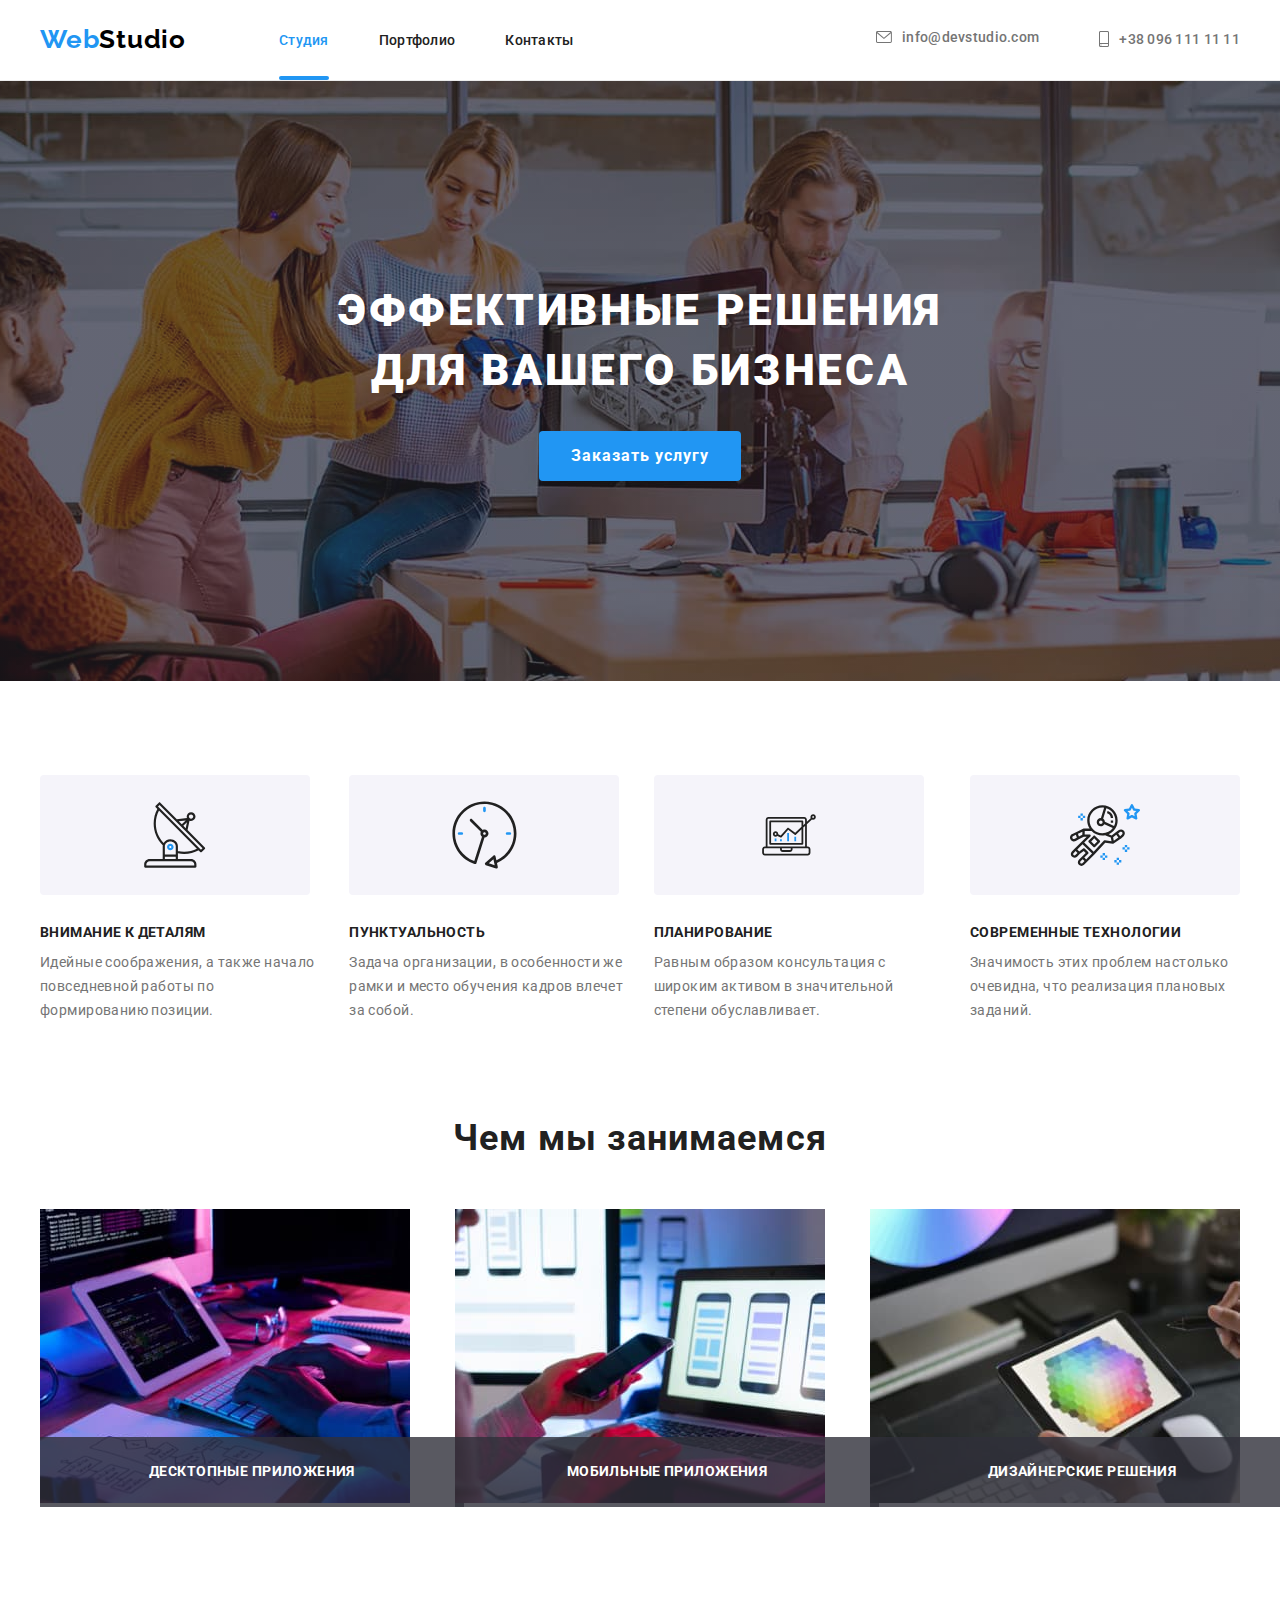
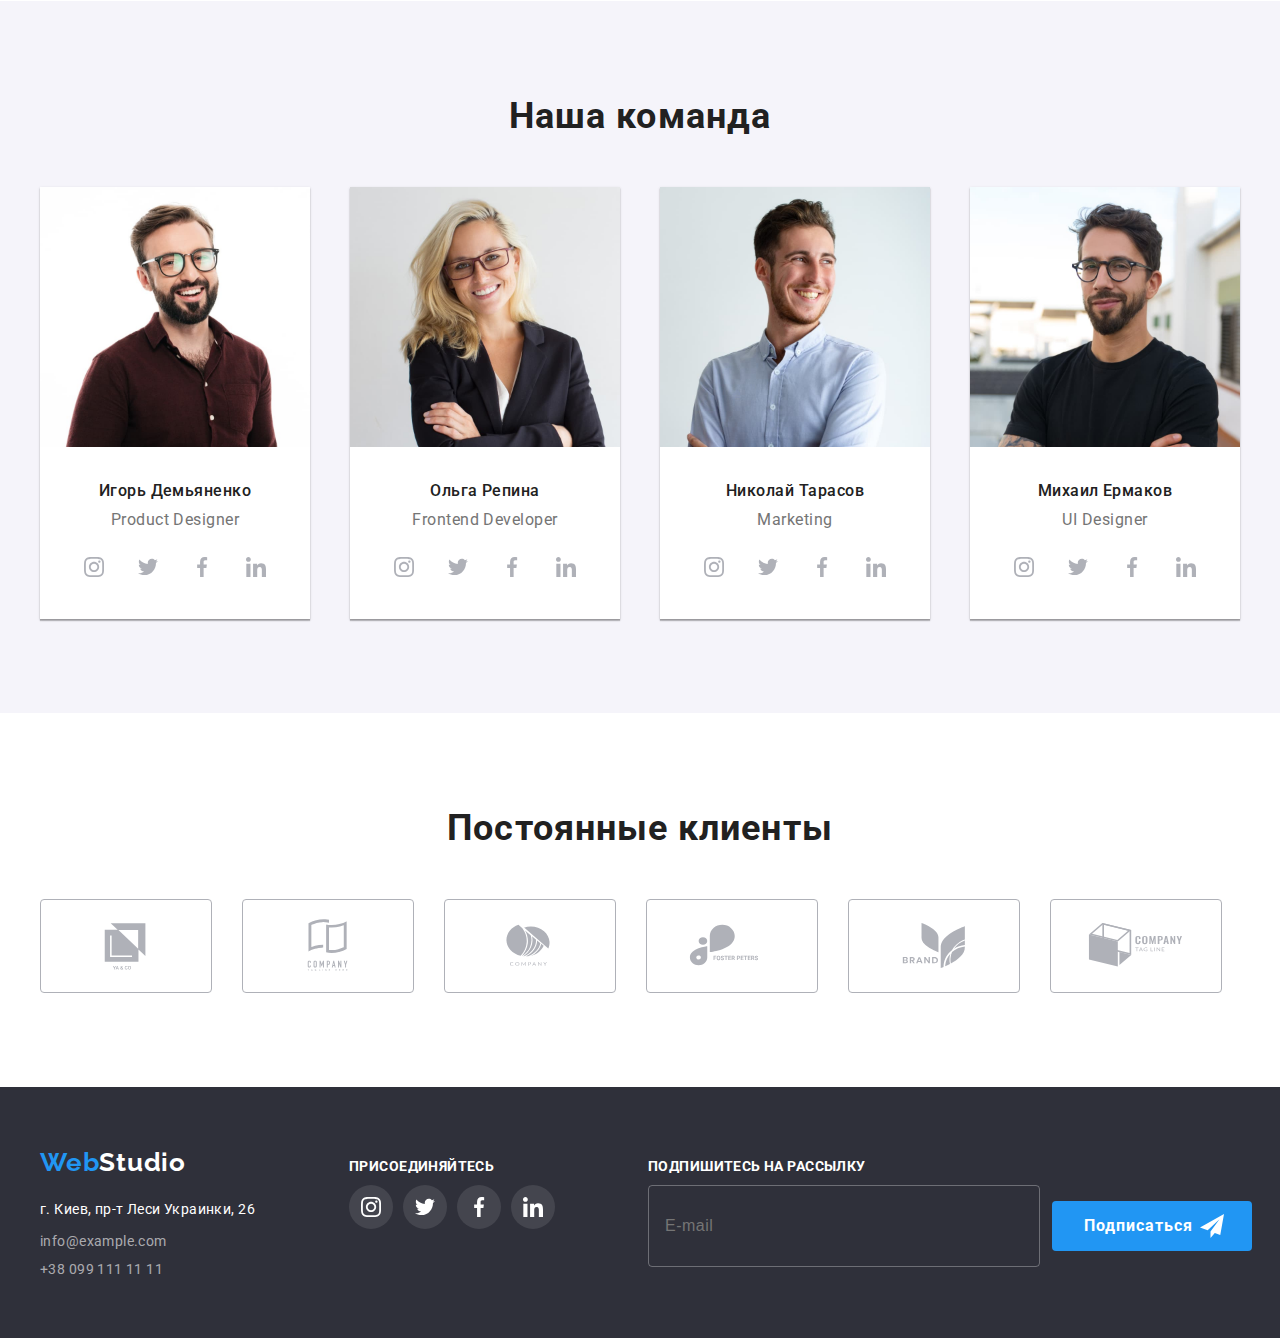
==== commit 07120007: "04/07 hw7 23:48" ====
--- a/index.html
+++ b/index.html
@@ -24,19 +24,19 @@
 
     <header class="page-header">
       <div class="container">
-        <nav class="header-nav">
+        <nav class="nav">
           <a href="/" lang="en" class="logo link"
             ><span class="logo-part link">Web</span>Studio</a
           >
-          <ul class="site-nav">
-            <li class="header-item">
-              <a href="./index.html" class="header-link link current">Студия</a>
-            </li>
-            <li class="header-item">
-              <a href="./portfolio.html" class="header-link link">Портфолио</a>
-            </li>
-            <li class="header-item">
-              <a href="" class="header-link link">Контакты</a>
+          <ul class="menu">
+            <li class="menu__item">
+              <a href="./index.html" class="menu__link link current">Студия</a>
+            </li>
+            <li class="menu__item">
+              <a href="./portfolio.html" class="menu__link link">Портфолио</a>
+            </li>
+            <li class="menu__item">
+              <a href="" class="menu__link link">Контакты</a>
             </li>
           </ul>
         </nav>
@@ -77,8 +77,8 @@
       <section class="features">
         <div class="container">
           <h2 class="visually-hidden">Наши преимущества</h2>
-          <ul class="feature-title">
-            <li class="feature-item-list">
+          <ul class="feature">
+            <li class="feature__item-list">
               <div class="features-icon">
                 <svg class="antenna-icon" width="65.32" height="70">
                   <use href="./images/icons.svg#icon-antenna"></use>
@@ -90,7 +90,7 @@
                 формированию позиции.
               </p>
             </li>
-            <li class="feature-item-list">
+            <li class="feature__item-list">
               <div class="features-icon">
                 <svg class="clock-icon" width="66.96" height="70">
                   <use href="./images/icons.svg#icon-clock"></use>
@@ -102,7 +102,7 @@
                 кадров влечет за собой.
               </p>
             </li>
-            <li class="feature-item-list">
+            <li class="feature__item-list">
               <div class="features-icon">
                 <svg class="diagram-icon" width="70" height="53.69px">
                   <use href="./images/icons.svg#icon-diagram"></use>
@@ -114,7 +114,7 @@
                 степени обуславливает.
               </p>
             </li>
-            <li class="feature-item-list">
+            <li class="feature__item-list">
               <div class="features-icon">
                 <svg class="astronaut-icon" width="70px" height="70px">
                   <use href="./images/icons.svg#icon-astronaut"></use>
@@ -133,33 +133,33 @@
       <section class="about">
         <div class="container">
           <h2 class="about-title">Чем мы занимаемся</h2>
-          <ul class="about-items">
-            <li class="about-img">
+          <ul class="pic-items">
+            <li class="pic-items__img">
               <img
                 src="./images/1.jpg"
                 width="370"
                 height="294"
                 alt="две руки на клавиатуре,лист со схемой,монитор,планшет,очки,блокнот"
               />
-              <p class="about-img-caption">Десктопные приложения</p>
-            </li>
-            <li class="about-img">
+              <p class="pic-items__caption">Десктопные приложения</p>
+            </li>
+            <li class="pic-items__img">
               <img
                 src="./images/2.jpg"
                 width="370"
                 height="294"
                 alt="создание макета мобильной версии сайта"
               />
-              <p class="about-img-caption">Мобильные приложения</p>
-            </li>
-            <li class="about-img">
+              <p class="pic-items__caption">Мобильные приложения</p>
+            </li>
+            <li class="pic-items__img">
               <img
                 src="./images/3.jpg"
                 width="370"
                 height="294"
                 alt="стилус и планшет с палитрой в руках на фоне клавиатуры и компьютера"
               />
-              <p class="about-img-caption">Дизайнерские решения</p>
+              <p class="pic-items__caption">Дизайнерские решения</p>
             </li>
           </ul>
         </div>
@@ -168,8 +168,8 @@
       <section class="employees">
         <div class="container">
           <h2 class="team-title">Наша команда</h2>
-          <ul class="employees-items">
-            <li class="employee-list">
+          <ul class="teammates-items">
+            <li class="teammates-items__list">
               <img
                 src="./images/product_designer.jpg"
                 width="270"
@@ -180,30 +180,30 @@
                 <h3 class="caption">Игорь Демьяненко</h3>
                 <p lang="en" class="job-title">Product Designer</p>
               </div>
-              <ul class="employees-soc-list list">
-                <li class="employees-soc-item">
-                  <a href="" class="employees-soc-link link">
+              <ul class="teammate-soc list">
+                <li class="teammate-soc__item">
+                  <a href="" class="teammate-soc__link">
                     <svg class="employees-soc-icon" width="20" height="20">
                       <use href="./images/icons.svg#icon-instagram"></use>
                     </svg>
                   </a>
                 </li>
-                <li class="employees-soc-item">
-                  <a href="" class="employees-soc-link link">
+                <li class="teammate-soc__item">
+                  <a href="" class="teammate-soc__link">
                     <svg class="employees-soc-icon" width="20" height="20">
                       <use href="./images/icons.svg#icon-twitter"></use>
                     </svg>
                   </a>
                 </li>
-                <li class="employees-soc-item">
-                  <a href="" class="employees-soc-link link">
+                <li class="teammate-soc__item">
+                  <a href="" class="teammate-soc__link">
                     <svg class="employees-soc-icon" width="20" height="20">
                       <use href="./images/icons.svg#icon-facebook"></use>
                     </svg>
                   </a>
                 </li>
-                <li class="employees-soc-item">
-                  <a href="" class="employees-soc-link link">
+                <li class="teammate-soc__item">
+                  <a href="" class="teammate-soc__link">
                     <svg class="employees-soc-icon" width="20" height="20">
                       <use href="./images/icons.svg#icon-linkedin"></use>
                     </svg>
@@ -211,7 +211,7 @@
                 </li>
               </ul>
             </li>
-            <li class="employee-list">
+            <li class="teammates-items__list">
               <img
                 src="./images/frontend_dev.jpg"
                 width="270"
@@ -222,30 +222,30 @@
                 <h3 class="caption">Ольга Репина</h3>
                 <p lang="en" class="job-title">Frontend Developer</p>
               </div>
-              <ul class="employees-soc-list list">
-                <li class="employees-soc-item">
-                  <a href="" class="employees-soc-link link">
+              <ul class="teammate-soc list">
+                <li class="teammate-soc__item">
+                  <a href="" class="teammate-soc__link">
                     <svg class="employees-soc-icon" width="20" height="20">
                       <use href="./images/icons.svg#icon-instagram"></use>
                     </svg>
                   </a>
                 </li>
-                <li class="employees-soc-item">
-                  <a href="" class="employees-soc-link link">
+                <li class="teammate-soc__item">
+                  <a href="" class="teammate-soc__link">
                     <svg class="employees-soc-icon" width="20" height="20">
                       <use href="./images/icons.svg#icon-twitter"></use>
                     </svg>
                   </a>
                 </li>
-                <li class="employees-soc-item">
-                  <a href="" class="employees-soc-link link">
+                <li class="teammate-soc__item">
+                  <a href="" class="teammate-soc__link">
                     <svg class="employees-soc-icon" width="20" height="20">
                       <use href="./images/icons.svg#icon-facebook"></use>
                     </svg>
                   </a>
                 </li>
-                <li class="employees-soc-item">
-                  <a href="" class="employees-soc-link link">
+                <li class="teammate-soc__item">
+                  <a href="" class="teammate-soc__link">
                     <svg class="employees-soc-icon" width="20" height="20">
                       <use href="./images/icons.svg#icon-linkedin"></use>
                     </svg>
@@ -253,7 +253,7 @@
                 </li>
               </ul>
             </li>
-            <li class="employee-list">
+            <li class="teammates-items__list">
               <img
                 src="./images/marketing.jpg"
                 width="270"
@@ -264,30 +264,30 @@
                 <h3 class="caption">Николай Тарасов</h3>
                 <p lang="en" class="job-title">Marketing</p>
               </div>
-              <ul class="employees-soc-list list">
-                <li class="employees-soc-item">
-                  <a href="" class="employees-soc-link link">
+              <ul class="teammate-soc list">
+                <li class="teammate-soc__item">
+                  <a href="" class="teammate-soc__link">
                     <svg class="employees-soc-icon" width="20" height="20">
                       <use href="./images/icons.svg#icon-instagram"></use>
                     </svg>
                   </a>
                 </li>
-                <li class="employees-soc-item">
-                  <a href="" class="employees-soc-link link">
+                <li class="teammate-soc__item">
+                  <a href="" class="teammate-soc__link">
                     <svg class="employees-soc-icon" width="20" height="20">
                       <use href="./images/icons.svg#icon-twitter"></use>
                     </svg>
                   </a>
                 </li>
-                <li class="employees-soc-item">
-                  <a href="" class="employees-soc-link link">
+                <li class="teammate-soc__item">
+                  <a href="" class="teammate-soc__link">
                     <svg class="employees-soc-icon" width="20" height="20">
                       <use href="./images/icons.svg#icon-facebook"></use>
                     </svg>
                   </a>
                 </li>
-                <li class="employees-soc-item">
-                  <a href="" class="employees-soc-link link">
+                <li class="teammate-soc__item">
+                  <a href="" class="teammate-soc__link">
                     <svg class="employees-soc-icon" width="20" height="20">
                       <use href="./images/icons.svg#icon-linkedin"></use>
                     </svg>
@@ -295,7 +295,7 @@
                 </li>
               </ul>
             </li>
-            <li class="employee-list">
+            <li class="teammates-items__list">
               <img
                 src="./images/ul_designer.jpg"
                 width="270"
@@ -306,30 +306,30 @@
                 <h3 class="caption">Михаил Ермаков</h3>
                 <p lang="en" class="job-title">UI Designer</p>
               </div>
-              <ul class="employees-soc-list list">
-                <li class="employees-soc-item">
-                  <a href="" class="employees-soc-link link">
+              <ul class="teammate-soc list">
+                <li class="teammate-soc__item">
+                  <a href="" class="teammate-soc__link link">
                     <svg class="employees-soc-icon" width="20" height="20">
                       <use href="./images/icons.svg#icon-instagram"></use>
                     </svg>
                   </a>
                 </li>
-                <li class="employees-soc-item">
-                  <a href="" class="employees-soc-link link">
+                <li class="teammate-soc__item">
+                  <a href="" class="teammate-soc__link link">
                     <svg class="employees-soc-icon" width="20" height="20">
                       <use href="./images/icons.svg#icon-twitter"></use>
                     </svg>
                   </a>
                 </li>
-                <li class="employees-soc-item">
-                  <a href="" class="employees-soc-link link">
+                <li class="teammate-soc__item">
+                  <a href="" class="teammate-soc__link link">
                     <svg class="employees-soc-icon" width="20" height="20">
                       <use href="./images/icons.svg#icon-facebook"></use>
                     </svg>
                   </a>
                 </li>
-                <li class="employees-soc-item">
-                  <a href="" class="employees-soc-link link">
+                <li class="teammate-soc__item">
+                  <a href="" class="teammate-soc__link link">
                     <svg class="employees-soc-icon" width="20" height="20">
                       <use href="./images/icons.svg#icon-linkedin"></use>
                     </svg>
@@ -344,44 +344,44 @@
       <section class="clients">
         <div class="container">
           <h2 class="section-title">Постоянные клиенты</h2>
-          <ul class="clients-list">
-            <li class="clients-item">
-              <a href="" class="clients-icon">
+          <ul class="customer">
+            <li class="customer__item">
+              <a href="" class="customer__icon">
                 <svg class="yaco-icon" width="106" height="60">
                   <use href="./images/icons.svg#icon-yaco"></use>
                 </svg>
               </a>
             </li>
-            <li class="clients-item">
-              <a href="" class="clients-icon">
+            <li class="customer__item">
+              <a href="" class="customer__icon">
                 <svg class="company-tagline-icon" width="106" height="60">
                   <use href="./images/icons.svg#icon-company-tagline"></use>
                 </svg>
               </a>
             </li>
-            <li class="clients-item">
-              <a href="" class="clients-icon">
+            <li class="customer__item">
+              <a href="" class="customer__icon">
                 <svg class="company-icon" width="106" height="60">
                   <use href="./images/icons.svg#icon-company"></use>
                 </svg>
               </a>
             </li>
-            <li class="clients-item">
-              <a href="" class="clients-icon">
+            <li class="customer__item">
+              <a href="" class="customer__icon">
                 <svg class="foster-peters-icon" width="106" height="60">
                   <use href="./images/icons.svg#icon-foster-peters"></use>
                 </svg>
               </a>
             </li>
-            <li class="clients-item">
-              <a href="" class="clients-icon">
+            <li class="customer__item">
+              <a href="" class="customer__icon">
                 <svg class="brand-icon" width="106" height="60">
                   <use href="./images/icons.svg#icon-brand"></use>
                 </svg>
               </a>
             </li>
-            <li class="clients-item">
-              <a href="" class="clients-icon">
+            <li class="customer__item">
+              <a href="" class="customer__icon">
                 <svg class="tagline-company-icon" width="106" height="60">
                   <use href="./images/icons.svg#icon-tagline-company"></use>
                 </svg>
@@ -401,8 +401,8 @@
             >
           </div>
           <address>
-            <ul class="footer-list">
-              <li class="footer-list-item">
+            <ul class="footer-contacts">
+              <li class="footer-contacts__item">
                 <a
                   href="https://goo.gl/maps/MhNTVuYmyWMfQof16"
                   target="_blank"
@@ -411,12 +411,12 @@
                   >г. Киев, пр-т Леси Украинки, 26</a
                 >
               </li>
-              <li class="footer-list-item">
+              <li class="footer-contacts__item">
                 <a href="mailto:info@example.com" class="contact-list link"
                   >info@example.com</a
                 >
               </li>
-              <li class="footer-list-item">
+              <li class="footer-contacts__item">
                 <a href="tel:+380991111111" class="contact-list link"
                   >+38 099 111 11 11</a
                 >
@@ -426,32 +426,32 @@
         </div>
 
         <div class="footer-soc">
-          <p class="footer-soc-title">ПРИСОЕДИНЯЙТЕСЬ</p>
-          <ul class="footer-soc-list list">
-            <li class="footer-soc-item">
-              <a href="" class="footer-soc-link link">
-                <svg class="footer-soc-icon" width="20" height="20">
+          <p class="footer-soc__title">ПРИСОЕДИНЯЙТЕСЬ</p>
+          <ul class="footer-soc__list">
+            <li class="footer-soc__item">
+              <a href="" class="footer-soc__link">
+                <svg class="footer-soc__icon" width="20" height="20">
                   <use href="./images/icons.svg#icon-instagram"></use>
                 </svg>
               </a>
             </li>
-            <li class="footer-soc-item">
-              <a href="" class="footer-soc-link link">
-                <svg class="footer-soc-icon" width="20" height="20">
+            <li class="footer-soc__item">
+              <a href="" class="footer-soc__link">
+                <svg class="footer-soc__icon" width="20" height="20">
                   <use href="./images/icons.svg#icon-twitter"></use>
                 </svg>
               </a>
             </li>
-            <li class="footer-soc-item">
-              <a href="" class="footer-soc-link link">
-                <svg class="footer-soc-icon" width="20" height="20">
+            <li class="footer-soc__item">
+              <a href="" class="footer-soc__link">
+                <svg class="footer-soc__icon" width="20" height="20">
                   <use href="./images/icons.svg#icon-facebook"></use>
                 </svg>
               </a>
             </li>
-            <li class="footer-soc-item">
-              <a href="" class="footer-soc-link link">
-                <svg class="footer-soc-icon" width="20" height="20">
+            <li class="footer-soc__item">
+              <a href="" class="footer-soc__link">
+                <svg class="footer-soc__icon" width="20" height="20">
                   <use href="./images/icons.svg#icon-linkedin"></use>
                 </svg>
               </a>
@@ -459,16 +459,16 @@
           </ul>
         </div>
         <div class="subscribe">
-          <h2 class="subscribe-title">Подпишитесь на рассылку</h2>
-          <div class="online-form">
+          <h2 class="subscribe__title">Подпишитесь на рассылку</h2>
+          <div class="form">
             <input
               type="email"
               name="user-mail-footer"
-              class="subscribe-input"
+              class="form__input"
               id="user-mail-footer"
               placeholder="E-mail"
             />
-            <div class="footer-button-wrap">
+            <div class="form__button-wrap">
               <button type="submit" class="button-title">Подписаться</button>
               <svg class="send-icon" width="24" height="24">
                 <use href="./images/icons.svg#icon-send"></use>
@@ -488,7 +488,7 @@
         <p class="modal-title">Оставьте свои данные, мы вам перезвоним</p>
         <form class="modal-form">
           <div class="modal-field">
-            <label class="modal-label" for="user-name">Имя</label>
+            <label class="modal-field__label" for="user-name">Имя</label>
             <div class="input-wrap">
               <input
                 type="text"
@@ -502,7 +502,7 @@
             </div>
           </div>
           <div class="modal-field">
-            <label class="modal-label" for="user-tel">Телефон</label>
+            <label class="modal-field__label" for="user-tel">Телефон</label>
             <div class="input-wrap">
               <input
                 type="tel"
@@ -517,7 +517,7 @@
           </div>
 
           <div class="modal-field">
-            <label class="modal-label" for="user-email">Почта</label>
+            <label class="modal-field__label" for="user-email">Почта</label>
             <div class="input-wrap">
               <input
                 type="email"
@@ -530,15 +530,15 @@
               </svg>
             </div>
           </div>
-          <label class="modal-label" for="modal-text">Комментарий</label>
+          <label class="modal-field__label" for="modal-text">Комментарий</label>
           <textarea
             name="modal-text"
             id="modal-text"
-            class="modal-text"
+            class="modal-field__placeholder-text"
             placeholder="Введите текст"
           ></textarea>
           <div class="modal-field">
-            <div class="modal-field-text">
+            <div class="modal-field__text">
               <input
                 type="checkbox"
                 name="privacy"
--- a/css/main.min.css
+++ b/css/main.min.css
@@ -1 +1 @@
-:root{--primary-text-color: #757575;--tittle-text-color: #212121;--accent-color: #2196f3;--primary-bg-color: #ffffff}html{-webkit-box-sizing:border-box;box-sizing:border-box}body{background-color:var(--primary-bg-color);color:var(--primary-text-color);font-family:Roboto,sans-serif;margin:0}p,h1,h2,h3,h4,h5,h6{font-family:Roboto;margin:0}ul{list-style:none;padding:0;margin:0}img{max-width:100%}.visually-hidden{position:absolute;white-space:nowrap;width:1px;height:1px;overflow:hidden;border:0;padding:0;clip:rect(0 0 0 0);-webkit-clip-path:inset(50%);clip-path:inset(50%);margin:-1px}.link{text-decoration:none}.list{list-style:none}.container{width:1200px;padding-left:15px;padding-right:15px;margin:auto}.features{padding-top:94px;padding-bottom:94px}.portfolio-section{padding-top:94px;padding-bottom:94px}.about{padding-bottom:94px}.logo{font-family:"Raleway",sans-serif;font-style:normal;font-weight:700;color:#000;font-size:26px;line-height:1.19;letter-spacing:.03em;margin-right:93px}.logo-part{color:var(--accent-color);letter-spacing:.03em}.footer-logo{color:#fff;background-color:#2f303a;letter-spacing:.03em}.button-title{font-family:inherit;font-style:normal;font-weight:700;font-size:16px;line-height:1.88;display:-webkit-box;display:-ms-flexbox;display:flex;-webkit-box-align:center;-ms-flex-align:center;align-items:center;text-align:center;letter-spacing:.06em;cursor:pointer;color:#fff;background-color:#2196f3;min-width:200px;height:50px;padding:10px 32px;margin:auto;border-radius:4px;border:0}.button-title:hover,.button-title:focus{opacity:.9;-webkit-transition:250ms cubic-bezier(0.4, 0, 0.2, 1);transition:250ms cubic-bezier(0.4, 0, 0.2, 1)}.footer-button-wrap{display:-webkit-box;display:-ms-flexbox;display:flex;-webkit-box-orient:horizontal;-webkit-box-direction:reverse;-ms-flex-direction:row-reverse;flex-direction:row-reverse;position:relative}.modal-button{display:block;margin:0 auto;margin-top:30px;padding:10px 55px}.hero-button{font-family:inherit;font-weight:500;font-size:16px;line-height:1.62;cursor:pointer;letter-spacing:.03em;color:var(--tittle-text-color);background:#f5f4fa;padding:6px 22px;-webkit-transition:250ms cubic-bezier(0.4, 0, 0.2, 1);transition:250ms cubic-bezier(0.4, 0, 0.2, 1)}.hero-button{border-radius:4px;border:rgba(0,0,0,0)}.hero-button:hover,.hero-button:focus,.hero-button .current{color:#fff;background-color:#2196f3}.hero-button:hover,.hero-button:focus{-webkit-box-shadow:0px 3px 1px rgba(0,0,0,.1),0px 1px 2px rgba(0,0,0,.08),0px 2px 2px rgba(0,0,0,.12);box-shadow:0px 3px 1px rgba(0,0,0,.1),0px 1px 2px rgba(0,0,0,.08),0px 2px 2px rgba(0,0,0,.12)}.about-title,.team-title,.section-title{font-style:normal;font-weight:700;font-size:36px;line-height:1.17;text-align:center;letter-spacing:.03em;color:var(--tittle-text-color);margin-bottom:50px}.site-nav .link{font-style:normal;font-weight:500;font-size:14px;line-height:1.14;color:var(--tittle-text-color);letter-spacing:.02em;-webkit-transition:250ms cubic-bezier(0.4, 0, 0.2, 1);transition:250ms cubic-bezier(0.4, 0, 0.2, 1)}.site-nav .header-link:hover::after,.site-nav .header-link:focus::after{opacity:1}.site-nav .link:hover,.site-nav .link:focus{color:var(--accent-color);-webkit-transition:250ms cubic-bezier(0.4, 0, 0.2, 1);transition:250ms cubic-bezier(0.4, 0, 0.2, 1)}.site-nav .link.current{color:var(--accent-color)}.site-nav{display:-webkit-box;display:-ms-flexbox;display:flex;-webkit-box-align:center;-ms-flex-align:center;align-items:center;margin:0}.header-item:not(:last-child){margin-right:50px}.header-item>.link{position:relative;padding-top:32px;padding-bottom:32px}.header-link.current::after{content:"";position:absolute;bottom:0;display:block;width:100%;height:4px;border-radius:2px;opacity:1;background:var(--accent-color)}.header-link::after{content:"";position:absolute;bottom:0;display:block;width:100%;height:4px;border-radius:2px;background:var(--accent-color);opacity:0;-webkit-transition:opacity 250ms cubic-bezier(0.4, 0, 0.2, 1);transition:opacity 250ms cubic-bezier(0.4, 0, 0.2, 1)}.header-link:hover::after,.header-link:focus::after{content:"";position:absolute;bottom:0;display:block;width:100%;height:4px;border-radius:2px;background-color:var(--accent-color)}.page-header{padding-top:24px;padding-bottom:25px;border-bottom:1px solid #ececec}.page-header .container{display:-webkit-box;display:-ms-flexbox;display:flex;-webkit-box-align:center;-ms-flex-align:center;align-items:center}.header-nav{display:-webkit-box;display:-ms-flexbox;display:flex}.header-contacts{display:-webkit-box;display:-ms-flexbox;display:flex;margin:0;margin-left:auto;-webkit-box-pack:end;-ms-flex-pack:end;justify-content:end}.contact-list-header{display:-webkit-box;display:-ms-flexbox;display:flex;-webkit-box-align:center;-ms-flex-align:center;align-items:center;-webkit-box-pack:center;-ms-flex-pack:center;justify-content:center;content:"";margin-left:10px;background-color:#fff;background-size:contain;font-weight:500;font-size:14px;line-height:1.14px;letter-spacing:.02em;color:var(--primary-text-color);-webkit-transition:250ms cubic-bezier(0.4, 0, 0.2, 1);transition:250ms cubic-bezier(0.4, 0, 0.2, 1)}.contact-list-header:hover,.contact-list-header:focus{color:var(--accent-color);fill:var(--accent-color)}.contact-list-header:hover .envelope-header-icon,.contact-list-header:focus .envelope-header-icon,.contact-list-header:hover .phone-header-icon,.contact-list-header:focus .phone-header-icon{color:var(--accent-color);fill:var(--accent-color);-webkit-transition:250ms cubic-bezier(0.4, 0, 0.2, 1);transition:250ms cubic-bezier(0.4, 0, 0.2, 1)}.envelope-header-icon,.phone-header-icon{display:-webkit-box;display:-ms-flexbox;display:flex;-webkit-box-align:center;-ms-flex-align:center;align-items:center;-webkit-box-pack:center;-ms-flex-pack:center;justify-content:center;background-size:contain;fill:var(--primary-text-color);margin-right:10px;-webkit-transition:250ms cubic-bezier(0.4, 0, 0.2, 1);transition:250ms cubic-bezier(0.4, 0, 0.2, 1)}.mail-icon{margin-right:50px;padding:0}.contact-list{font-style:normal;font-weight:400;font-size:14px;line-height:1.71px;letter-spacing:.03em;color:rgba(255,255,255,.6);-webkit-transition:250ms cubic-bezier(0.4, 0, 0.2, 1);transition:250ms cubic-bezier(0.4, 0, 0.2, 1)}.contact-list:hover,.contact-list:focus{color:var(--accent-color)}.hero{background-color:#2f303a;background-image:-webkit-gradient(linear, left top, left bottom, from(rgba(47, 48, 58, 0.4)), to(rgba(47, 48, 58, 0.4))),url(../images/hero-bg\ .jpg);background-image:linear-gradient(rgba(47, 48, 58, 0.4), rgba(47, 48, 58, 0.4)),url(../images/hero-bg\ .jpg);max-width:1600px;margin:0 auto;background-repeat:no-repeat;background-position:center;padding-top:200px;padding-bottom:200px}.hero-title{font-weight:900;font-size:44px;line-height:1.36;text-align:center;letter-spacing:.06em;text-transform:uppercase;color:#fff;width:696px;height:120px;-webkit-box-align:center;-ms-flex-align:center;align-items:center;margin:auto;margin-bottom:30px}.feature-title{display:-webkit-box;display:-ms-flexbox;display:flex;margin-top:0;margin-bottom:0}.feature-item-list:not(:last-child){margin-right:30px}.features-icon{display:-webkit-box;display:-ms-flexbox;display:flex;-webkit-box-pack:center;-ms-flex-pack:center;justify-content:center;-webkit-box-align:center;-ms-flex-align:center;align-items:center;margin-bottom:30px;width:270px;height:120px;background-color:#f5f4fa;border-radius:4px}.features-item::before{display:block;content:"";height:120px}.feature-item{font-style:normal;font-weight:700;font-size:14px;line-height:1.14;letter-spacing:.03em;text-transform:uppercase;color:var(--tittle-text-color);margin-bottom:10px}.feature-list{font-weight:400;font-size:14px;line-height:1.71;letter-spacing:.03em}.about-items{display:-webkit-box;display:-ms-flexbox;display:flex;-webkit-box-pack:justify;-ms-flex-pack:justify;justify-content:space-between;margin:0}.about-img:not(:last-child){margin-right:30px}.about-img:not(:last-child){position:relative}.about-img-caption{position:absolute;padding:27px;bottom:0px;width:100%;font-weight:700;font-size:14px;line-height:1.14;text-align:center;letter-spacing:.03em;text-transform:uppercase;color:var(--primary-bg-color);background:rgba(47,48,58,.8)}.employees{background-color:#f5f4fa;padding-top:94px;padding-bottom:94px}.employees-items{display:-webkit-box;display:-ms-flexbox;display:flex;-webkit-box-pack:justify;-ms-flex-pack:justify;justify-content:space-between;margin:0}.employee-list{background-color:var(--primary-bg-color);-webkit-box-shadow:0px 1px 3px rgba(0,0,0,.12),0px 1px 1px rgba(0,0,0,.14),0px 2px 1px rgba(0,0,0,.2);box-shadow:0px 1px 3px rgba(0,0,0,.12),0px 1px 1px rgba(0,0,0,.14),0px 2px 1px rgba(0,0,0,.2)}.employee-list:not(:last-child){margin-right:30px}.caption{font-weight:500;font-size:16px;line-height:1.19;letter-spacing:.03em;color:var(--tittle-text-color);margin-bottom:10px}.job-title{font-size:16px;line-height:1.19;letter-spacing:.03em;margin-bottom:16px}.caption-job{text-align:center;padding-top:30px}.employees-soc-list{display:-webkit-box;display:-ms-flexbox;display:flex;-webkit-box-pack:center;-ms-flex-pack:center;justify-content:center;padding-bottom:30px}.employees-soc-item{width:44px;height:44px;margin-left:10px}.employees-soc-item:first-child{margin-left:0}.employees-soc-link{display:-webkit-box;display:-ms-flexbox;display:flex;-webkit-box-align:center;-ms-flex-align:center;align-items:center;-webkit-box-pack:center;-ms-flex-pack:center;justify-content:center;width:100%;height:100%;border-radius:50%;color:#afb1b8;-webkit-transition:background-color 250ms cubic-bezier(0.4, 0, 0.2, 1);transition:background-color 250ms cubic-bezier(0.4, 0, 0.2, 1)}.employees-soc-link:hover,.employees-soc-link:focus{background-color:#2196f3;color:var(--primary-bg-color)}.employees-soc-icon{fill:currentColor}.clients{padding-top:94px;padding-bottom:94px}.clients-list{display:-webkit-box;display:-ms-flexbox;display:flex;margin-top:0;margin-bottom:0}.clients-item:not(:last-child){margin-right:30px}.clients-icon{display:-webkit-box;display:-ms-flexbox;display:flex;-webkit-box-pack:center;-ms-flex-pack:center;justify-content:center;-webkit-box-align:center;-ms-flex-align:center;align-items:center;width:170px;height:92px;fill:#afb1b8;border:1px solid #afb1b8;border-radius:4px;-webkit-transition:250ms cubic-bezier(0.4, 0, 0.2, 1);transition:250ms cubic-bezier(0.4, 0, 0.2, 1)}.clients-icon:hover,.clients-icon:focus{fill:var(--accent-color);border-color:var(--accent-color)}.page-footer{display:-webkit-box;display:-ms-flexbox;display:flex;background-color:#2f303a;padding-top:60px;padding-bottom:60px}.container.footer{display:-webkit-box;display:-ms-flexbox;display:flex;-webkit-box-align:baseline;-ms-flex-align:baseline;align-items:baseline}.container-footer{display:block;-webkit-box-align:center;-ms-flex-align:center;align-items:center;-webkit-box-pack:center;-ms-flex-pack:center;justify-content:center}.footer-list{display:block;margin-top:20px}.footer-list-item:not(:last-child){margin-bottom:9px}.address{font-style:normal;font-weight:400;font-size:14px;line-height:1.71;letter-spacing:.03em;color:#fff}.footer-soc-title{display:block;-webkit-box-align:center;-ms-flex-align:center;align-items:center;-webkit-box-pack:start;-ms-flex-pack:start;justify-content:flex-start;margin-bottom:10px;font-weight:700;font-size:14px;line-height:1.14;letter-spacing:.03em;text-transform:uppercase;color:var(--primary-bg-color)}.footer-soc{display:block;-webkit-box-align:center;-ms-flex-align:center;align-items:center;-webkit-box-pack:center;-ms-flex-pack:center;justify-content:center;margin-left:70px}.footer-soc-list{display:-webkit-box;display:-ms-flexbox;display:flex;-webkit-box-pack:center;-ms-flex-pack:center;justify-content:center}.footer-soc-item{width:44px;height:44px;margin-left:10px}.footer-soc-item:first-child{margin-left:0}.footer-soc-link{display:-webkit-box;display:-ms-flexbox;display:flex;-webkit-box-align:center;-ms-flex-align:center;align-items:center;-webkit-box-pack:center;-ms-flex-pack:center;justify-content:center;width:100%;height:100%;border-radius:50%;background-color:rgba(255,255,255,.1);-webkit-transition:250ms cubic-bezier(0.4, 0, 0.2, 1);transition:250ms cubic-bezier(0.4, 0, 0.2, 1)}.footer-soc-link:hover,.footer-soc-link:focus{background-color:var(--accent-color)}.footer-soc-icon{fill:var(--primary-bg-color)}.subscribe{margin-left:93px}.subscribe-title{display:block;-webkit-box-align:center;-ms-flex-align:center;align-items:center;-webkit-box-pack:start;-ms-flex-pack:start;justify-content:flex-start;margin-bottom:10px;font-weight:700;font-size:14px;line-height:1.14;letter-spacing:.03em;text-transform:uppercase;color:var(--primary-bg-color)}.subscribe-input{width:358px;height:50px;margin-right:12px;padding:15px 16px;background:rgba(0,0,0,0);border:1px solid rgba(255,255,255,.3);border-radius:4px;outline:rgba(0,0,0,0);font-weight:400;font-size:16px;line-height:1.25;letter-spacing:.03em;color:rgba(255,255,255,.6)}.send-icon{position:absolute;right:28px;top:50%;-webkit-transform:translateY(-50%);transform:translateY(-50%)}.online-form{display:-webkit-box;display:-ms-flexbox;display:flex}.backdrop{position:fixed;top:0;left:0;width:100%;height:100%;background-color:rgba(0,0,0,.2);-webkit-transition:250ms cubic-bezier(0.4, 0, 0.2, 1);transition:250ms cubic-bezier(0.4, 0, 0.2, 1)}.backdrop.is-hidden .modal{-webkit-transform:translate(-50%, -50%) scale(0);transform:translate(-50%, -50%) scale(0)}.modal{position:absolute;top:50%;left:50%;-webkit-transform:translate(-50%, -50%) scale(1);transform:translate(-50%, -50%) scale(1);width:528px;min-height:581px;background-color:var(--primary-bg-color);border-radius:4px;padding:40px;-webkit-transition:-webkit-transform 250ms cubic-bezier(0.4, 0, 0.2, 1);transition:-webkit-transform 250ms cubic-bezier(0.4, 0, 0.2, 1);transition:transform 250ms cubic-bezier(0.4, 0, 0.2, 1);transition:transform 250ms cubic-bezier(0.4, 0, 0.2, 1), -webkit-transform 250ms cubic-bezier(0.4, 0, 0.2, 1)}.modal-close{position:absolute;right:8px;top:8px;width:30px;height:30px;border:1px solid rgba(0,0,0,.1);border-radius:50%;cursor:pointer;background-color:rgba(0,0,0,0);display:-webkit-box;display:-ms-flexbox;display:flex;-webkit-box-align:center;-ms-flex-align:center;align-items:center;-webkit-box-pack:center;-ms-flex-pack:center;justify-content:center}.modal-close:hover{fill:var(--accent-color);-webkit-transition:250ms cubic-bezier(0.4, 0, 0.2, 1);transition:250ms cubic-bezier(0.4, 0, 0.2, 1)}.is-hidden{opacity:0;visibility:hidden;pointer-events:none}.modal-title{font-style:normal;font-weight:700;font-size:20px;line-height:1.15;text-align:center;letter-spacing:.03em;color:var(--tittle-text-color);margin-bottom:12px}.modal-input{width:100%;height:40px;padding-left:42px;background-color:rgba(0,0,0,0);outline:rgba(0,0,0,0);cursor:pointer;border:1px solid rgba(33,33,33,.2);border-radius:4px}.modal-input:focus{border-color:var(--accent-color);-webkit-transition:250ms cubic-bezier(0.4, 0, 0.2, 1);transition:250ms cubic-bezier(0.4, 0, 0.2, 1)}.modal-input:focus+.input-icon{fill:var(--accent-color);-webkit-transition:250ms cubic-bezier(0.4, 0, 0.2, 1);transition:250ms cubic-bezier(0.4, 0, 0.2, 1)}.input-icon{position:absolute;left:12px;top:50%;-webkit-transform:translateY(-50%);transform:translateY(-50%)}.modal-field{margin-bottom:10px}.input-wrap{position:relative}.modal-field-text{display:-webkit-box;display:-ms-flexbox;display:flex;-webkit-box-pack:center;-ms-flex-pack:center;justify-content:center;margin-top:20px}.check-text{font-weight:400;font-size:14px;line-height:1.71;letter-spacing:.03em;color:var(--primary-text-color);display:-webkit-box;display:-ms-flexbox;display:flex;-webkit-box-align:center;-ms-flex-align:center;align-items:center}.check-text a{color:var(--accent-color)}.check-text span{width:16px;height:15px;border:1px solid var(--tittle-text-color);border-radius:2px;margin-right:7px;display:-webkit-box;display:-ms-flexbox;display:flex;-webkit-box-align:center;-ms-flex-align:center;align-items:center;-webkit-box-pack:center;-ms-flex-pack:center;justify-content:center}.check-icon{fill:rgba(0,0,0,0)}.input-check:checked+.check-text span{background-color:var(--accent-color);border:none}.input-check:checked+.check-text .check-icon{fill:var(--primary-bg-color);-webkit-transition:250ms cubic-bezier(0.4, 0, 0.2, 1);transition:250ms cubic-bezier(0.4, 0, 0.2, 1)}.modal-label{display:block;font-weight:400;font-size:12px;line-height:1.16;letter-spacing:.01em;color:var(--primary-text-color);margin-bottom:4px}.modal-text{resize:none;width:100%;height:120px;border:1px solid rgba(33,33,33,.2);border-radius:4px;padding:12px 16px;outline:rgba(0,0,0,0);font-weight:400;font-size:14px;line-height:1.14px;letter-spacing:.01em;cursor:pointer}.modal-text:focus{border-color:var(--accent-color);padding:12px 16px;-webkit-transition:250ms cubic-bezier(0.4, 0, 0.2, 1);transition:250ms cubic-bezier(0.4, 0, 0.2, 1)}.modal-text::-webkit-input-placeholder{font-weight:400;font-size:12px;line-height:1.14px;letter-spacing:.01em;color:rgba(117,117,117,.5)}.modal-text::-moz-placeholder{font-weight:400;font-size:12px;line-height:1.14px;letter-spacing:.01em;color:rgba(117,117,117,.5)}.modal-text:-ms-input-placeholder{font-weight:400;font-size:12px;line-height:1.14px;letter-spacing:.01em;color:rgba(117,117,117,.5)}.modal-text::-ms-input-placeholder{font-weight:400;font-size:12px;line-height:1.14px;letter-spacing:.01em;color:rgba(117,117,117,.5)}.modal-text::placeholder{font-weight:400;font-size:12px;line-height:1.14px;letter-spacing:.01em;color:rgba(117,117,117,.5)}.sample-caption{padding-top:20px;padding-bottom:20px;padding-left:24px;padding-right:24px}.exemple-caption{font-size:18px;line-height:2;color:var(--tittle-text-color);letter-spacing:.06em}.exemple-type{font-size:16px;line-height:1.88;letter-spacing:.03em;color:var(--primary-text-color)}.exemples-list{display:-webkit-box;display:-ms-flexbox;display:flex;-ms-flex-wrap:wrap;flex-wrap:wrap;margin:-15px}.exemples-item{-ms-flex-preferred-size:calc(33.3333333333% - 30px);flex-basis:calc(33.3333333333% - 30px);margin:15px;border:1px solid #eee;cursor:pointer}.exemples-item:hover .exemples-hover-text{-webkit-transform:translateY(0);transform:translateY(0)}.exemples-item:hover,.exemples-item:focus{-webkit-box-shadow:0px 1px 1px rgba(0,0,0,.12),0px 4px 4px rgba(0,0,0,.06),1px 4px 6px rgba(0,0,0,.16);box-shadow:0px 1px 1px rgba(0,0,0,.12),0px 4px 4px rgba(0,0,0,.06),1px 4px 6px rgba(0,0,0,.16)}.exemples-hover-wrap{position:relative;overflow:hidden}.exemples-hover-text{position:absolute;top:0;font-style:normal;font-size:18px;color:var(--primary-bg-color);line-height:1.55;font-weight:400;background-color:rgba(33,150,243,.9);padding:64px 24px;height:100%;-webkit-transform:translateY(100%);transform:translateY(100%);-webkit-transition:-webkit-transform 250ms cubic-bezier(0.4, 0, 0.2, 1);transition:-webkit-transform 250ms cubic-bezier(0.4, 0, 0.2, 1);transition:transform 250ms cubic-bezier(0.4, 0, 0.2, 1);transition:transform 250ms cubic-bezier(0.4, 0, 0.2, 1), -webkit-transform 250ms cubic-bezier(0.4, 0, 0.2, 1)}.hero-list{display:-webkit-box;display:-ms-flexbox;display:flex;-webkit-box-pack:center;-ms-flex-pack:center;justify-content:center;margin-bottom:50px}.hero-item:not(:last-child){margin-right:8px}/*# sourceMappingURL=main.min.css.map */+:root{--primary-text-color: #757575;--tittle-text-color: #212121;--accent-color: #2196f3;--primary-bg-color: #ffffff}html{-webkit-box-sizing:border-box;box-sizing:border-box}body{background-color:var(--primary-bg-color);color:var(--primary-text-color);font-family:Roboto,sans-serif;margin:0}p,h1,h2,h3,h4,h5,h6{font-family:Roboto;margin:0}ul{list-style:none;padding:0;margin:0}img{max-width:100%}.link{text-decoration:none}.list{list-style:none}.visually-hidden{position:absolute;white-space:nowrap;width:1px;height:1px;overflow:hidden;border:0;padding:0;clip:rect(0 0 0 0);-webkit-clip-path:inset(50%);clip-path:inset(50%);margin:-1px}.container{width:1200px;padding-left:15px;padding-right:15px;margin:auto}.features{padding-top:94px;padding-bottom:94px}.portfolio-section{padding-top:94px;padding-bottom:94px}.about{padding-bottom:94px}.logo{font-family:"Raleway",sans-serif;font-style:normal;font-weight:700;color:#000;font-size:26px;line-height:1.19;letter-spacing:.03em;margin-right:93px}.logo-part{color:var(--accent-color);letter-spacing:.03em}.footer-logo{color:#fff;background-color:#2f303a;letter-spacing:.03em}.button-title{font-family:inherit;font-style:normal;font-weight:700;font-size:16px;line-height:1.88;display:-webkit-box;display:-ms-flexbox;display:flex;-webkit-box-align:center;-ms-flex-align:center;align-items:center;text-align:center;letter-spacing:.06em;cursor:pointer;color:#fff;background-color:#2196f3;min-width:200px;height:50px;padding:10px 32px;margin:auto;border-radius:4px;border:0}.button-title:hover,.button-title:focus{opacity:.9;-webkit-transition:250ms cubic-bezier(0.4, 0, 0.2, 1);transition:250ms cubic-bezier(0.4, 0, 0.2, 1)}.form__button-wrap{display:-webkit-box;display:-ms-flexbox;display:flex;-webkit-box-orient:horizontal;-webkit-box-direction:reverse;-ms-flex-direction:row-reverse;flex-direction:row-reverse;position:relative}.modal-button{display:block;margin:0 auto;margin-top:30px;padding:10px 55px}.menu-list__menu-btn{font-family:inherit;font-weight:500;font-size:16px;line-height:1.62;cursor:pointer;letter-spacing:.03em;color:var(--tittle-text-color);background:#f5f4fa;padding:6px 22px;-webkit-transition:250ms cubic-bezier(0.4, 0, 0.2, 1);transition:250ms cubic-bezier(0.4, 0, 0.2, 1)}.menu-list__menu-btn{border-radius:4px;border:rgba(0,0,0,0)}.menu-list__menu-btn:hover,.menu-list__menu-btn:focus,.menu-list__menu-btn .current{color:#fff;background-color:#2196f3}.menu-list__menu-btn:hover,.menu-list__menu-btn:focus{-webkit-box-shadow:0px 3px 1px rgba(0,0,0,.1),0px 1px 2px rgba(0,0,0,.08),0px 2px 2px rgba(0,0,0,.12);box-shadow:0px 3px 1px rgba(0,0,0,.1),0px 1px 2px rgba(0,0,0,.08),0px 2px 2px rgba(0,0,0,.12)}.about-title,.team-title,.section-title{font-style:normal;font-weight:700;font-size:36px;line-height:1.17;text-align:center;letter-spacing:.03em;color:var(--tittle-text-color);margin-bottom:50px}.menu .link{font-style:normal;font-weight:500;font-size:14px;line-height:1.14;color:var(--tittle-text-color);letter-spacing:.02em;-webkit-transition:250ms cubic-bezier(0.4, 0, 0.2, 1);transition:250ms cubic-bezier(0.4, 0, 0.2, 1)}.menu .menu__link:hover::after,.menu .menu__link:focus::after{opacity:1}.menu .link:hover,.menu .link:focus{color:var(--accent-color);-webkit-transition:250ms cubic-bezier(0.4, 0, 0.2, 1);transition:250ms cubic-bezier(0.4, 0, 0.2, 1)}.menu .link.current{color:var(--accent-color)}.menu{display:-webkit-box;display:-ms-flexbox;display:flex;-webkit-box-align:center;-ms-flex-align:center;align-items:center;margin:0}.menu__item:not(:last-child){margin-right:50px}.menu__item>.link{position:relative;padding-top:32px;padding-bottom:32px}.menu__link.current::after{content:"";position:absolute;bottom:0;display:block;width:100%;height:4px;border-radius:2px;opacity:1;background:var(--accent-color)}.menu__link::after{content:"";position:absolute;bottom:0;display:block;width:100%;height:4px;border-radius:2px;background:var(--accent-color);opacity:0;-webkit-transition:opacity 250ms cubic-bezier(0.4, 0, 0.2, 1);transition:opacity 250ms cubic-bezier(0.4, 0, 0.2, 1)}.menu__link:hover::after,.menu__link:focus::after{content:"";position:absolute;bottom:0;display:block;width:100%;height:4px;border-radius:2px;background-color:var(--accent-color)}.page-header{padding-top:24px;padding-bottom:25px;border-bottom:1px solid #ececec}.page-header .container{display:-webkit-box;display:-ms-flexbox;display:flex;-webkit-box-align:center;-ms-flex-align:center;align-items:center}.nav{display:-webkit-box;display:-ms-flexbox;display:flex}.header-contacts{display:-webkit-box;display:-ms-flexbox;display:flex;margin:0;margin-left:auto;-webkit-box-pack:end;-ms-flex-pack:end;justify-content:end}.contact-list-header{display:-webkit-box;display:-ms-flexbox;display:flex;-webkit-box-align:center;-ms-flex-align:center;align-items:center;-webkit-box-pack:center;-ms-flex-pack:center;justify-content:center;content:"";margin-left:10px;background-color:#fff;background-size:contain;font-weight:500;font-size:14px;line-height:1.14px;letter-spacing:.02em;color:var(--primary-text-color);-webkit-transition:250ms cubic-bezier(0.4, 0, 0.2, 1);transition:250ms cubic-bezier(0.4, 0, 0.2, 1)}.contact-list-header:hover,.contact-list-header:focus{color:var(--accent-color);fill:var(--accent-color)}.contact-list-header:hover .envelope-header-icon,.contact-list-header:focus .envelope-header-icon,.contact-list-header:hover .phone-header-icon,.contact-list-header:focus .phone-header-icon{color:var(--accent-color);fill:var(--accent-color);-webkit-transition:250ms cubic-bezier(0.4, 0, 0.2, 1);transition:250ms cubic-bezier(0.4, 0, 0.2, 1)}.envelope-header-icon,.phone-header-icon{display:-webkit-box;display:-ms-flexbox;display:flex;-webkit-box-align:center;-ms-flex-align:center;align-items:center;-webkit-box-pack:center;-ms-flex-pack:center;justify-content:center;background-size:contain;fill:var(--primary-text-color);margin-right:10px;-webkit-transition:250ms cubic-bezier(0.4, 0, 0.2, 1);transition:250ms cubic-bezier(0.4, 0, 0.2, 1)}.mail-icon{margin-right:50px;padding:0}.contact-list{font-style:normal;font-weight:400;font-size:14px;line-height:1.71px;letter-spacing:.03em;color:rgba(255,255,255,.6);-webkit-transition:250ms cubic-bezier(0.4, 0, 0.2, 1);transition:250ms cubic-bezier(0.4, 0, 0.2, 1)}.contact-list:hover,.contact-list:focus{color:var(--accent-color)}.hero{background-color:#2f303a;background-image:-webkit-gradient(linear, left top, left bottom, from(rgba(47, 48, 58, 0.4)), to(rgba(47, 48, 58, 0.4))),url(../images/hero-bg\ .jpg);background-image:linear-gradient(rgba(47, 48, 58, 0.4), rgba(47, 48, 58, 0.4)),url(../images/hero-bg\ .jpg);max-width:1600px;margin:0 auto;background-repeat:no-repeat;background-position:center;padding-top:200px;padding-bottom:200px}.hero-title{font-weight:900;font-size:44px;line-height:1.36;text-align:center;letter-spacing:.06em;text-transform:uppercase;color:#fff;width:696px;height:120px;-webkit-box-align:center;-ms-flex-align:center;align-items:center;margin:auto;margin-bottom:30px}.feature{display:-webkit-box;display:-ms-flexbox;display:flex;margin-top:0;margin-bottom:0}.feature__item-list:not(:last-child){margin-right:30px}.features-icon{display:-webkit-box;display:-ms-flexbox;display:flex;-webkit-box-pack:center;-ms-flex-pack:center;justify-content:center;-webkit-box-align:center;-ms-flex-align:center;align-items:center;margin-bottom:30px;width:270px;height:120px;background-color:#f5f4fa;border-radius:4px}.features-item::before{display:block;content:"";height:120px}.feature-item{font-style:normal;font-weight:700;font-size:14px;line-height:1.14;letter-spacing:.03em;text-transform:uppercase;color:var(--tittle-text-color);margin-bottom:10px}.feature-list{font-weight:400;font-size:14px;line-height:1.71;letter-spacing:.03em}.pic-items{display:-webkit-box;display:-ms-flexbox;display:flex;-webkit-box-pack:justify;-ms-flex-pack:justify;justify-content:space-between;margin:0}.pic-items__img{position:relative}.pic-items__img:not(:last-child){margin-right:30px}.pic-items__caption{position:absolute;padding:27px;bottom:0px;width:100%;font-weight:700;font-size:14px;line-height:1.14;text-align:center;letter-spacing:.03em;text-transform:uppercase;color:var(--primary-bg-color);background:rgba(47,48,58,.8)}.employees{background-color:#f5f4fa;padding-top:94px;padding-bottom:94px}.teammates-items{display:-webkit-box;display:-ms-flexbox;display:flex;-webkit-box-pack:justify;-ms-flex-pack:justify;justify-content:space-between;margin:0}.teammates-items__list{background-color:var(--primary-bg-color);-webkit-box-shadow:0px 1px 3px rgba(0,0,0,.12),0px 1px 1px rgba(0,0,0,.14),0px 2px 1px rgba(0,0,0,.2);box-shadow:0px 1px 3px rgba(0,0,0,.12),0px 1px 1px rgba(0,0,0,.14),0px 2px 1px rgba(0,0,0,.2)}.teammates-items__list:not(:last-child){margin-right:30px}.caption{font-weight:500;font-size:16px;line-height:1.19;letter-spacing:.03em;color:var(--tittle-text-color);margin-bottom:10px}.job-title{font-size:16px;line-height:1.19;letter-spacing:.03em;margin-bottom:16px}.caption-job{text-align:center;padding-top:30px}.teammate-soc{display:-webkit-box;display:-ms-flexbox;display:flex;-webkit-box-pack:center;-ms-flex-pack:center;justify-content:center;padding-bottom:30px}.teammate-soc__item{width:44px;height:44px;margin-left:10px}.teammate-soc__item:first-child{margin-left:0}.teammate-soc__link{display:-webkit-box;display:-ms-flexbox;display:flex;-webkit-box-align:center;-ms-flex-align:center;align-items:center;-webkit-box-pack:center;-ms-flex-pack:center;justify-content:center;width:100%;height:100%;border-radius:50%;color:#afb1b8;-webkit-transition:background-color 250ms cubic-bezier(0.4, 0, 0.2, 1);transition:background-color 250ms cubic-bezier(0.4, 0, 0.2, 1)}.teammate-soc__link:hover,.teammate-soc__link:focus{background-color:#2196f3;color:var(--primary-bg-color)}.employees-soc-icon{fill:currentColor}.clients{padding-top:94px;padding-bottom:94px}.customer{display:-webkit-box;display:-ms-flexbox;display:flex;margin-top:0;margin-bottom:0}.customer__item:not(:last-child){margin-right:30px}.customer__icon{display:-webkit-box;display:-ms-flexbox;display:flex;-webkit-box-pack:center;-ms-flex-pack:center;justify-content:center;-webkit-box-align:center;-ms-flex-align:center;align-items:center;width:170px;height:92px;fill:#afb1b8;border:1px solid #afb1b8;border-radius:4px;-webkit-transition:250ms cubic-bezier(0.4, 0, 0.2, 1);transition:250ms cubic-bezier(0.4, 0, 0.2, 1)}.customer__icon:hover,.customer__icon:focus{fill:var(--accent-color);border-color:var(--accent-color)}.page-footer{display:-webkit-box;display:-ms-flexbox;display:flex;background-color:#2f303a;padding-top:60px;padding-bottom:60px}.container.footer{display:-webkit-box;display:-ms-flexbox;display:flex;-webkit-box-align:baseline;-ms-flex-align:baseline;align-items:baseline}.container-footer{display:block;-webkit-box-align:center;-ms-flex-align:center;align-items:center;-webkit-box-pack:center;-ms-flex-pack:center;justify-content:center}.footer-contacts{display:block;margin-top:20px}.footer-contacts__item:not(:last-child){margin-bottom:9px}.address{font-style:normal;font-weight:400;font-size:14px;line-height:1.71;letter-spacing:.03em;color:#fff}.footer-soc__title{display:block;-webkit-box-align:center;-ms-flex-align:center;align-items:center;-webkit-box-pack:start;-ms-flex-pack:start;justify-content:flex-start;margin-bottom:10px;font-weight:700;font-size:14px;line-height:1.14;letter-spacing:.03em;text-transform:uppercase;color:var(--primary-bg-color)}.footer-soc{display:block;-webkit-box-align:center;-ms-flex-align:center;align-items:center;-webkit-box-pack:center;-ms-flex-pack:center;justify-content:center;margin-left:70px}.footer-soc__list{display:-webkit-box;display:-ms-flexbox;display:flex;-webkit-box-pack:center;-ms-flex-pack:center;justify-content:center}.footer-soc__item{width:44px;height:44px;margin-left:10px}.footer-soc__link{display:-webkit-box;display:-ms-flexbox;display:flex;-webkit-box-align:center;-ms-flex-align:center;align-items:center;-webkit-box-pack:center;-ms-flex-pack:center;justify-content:center;width:100%;height:100%;border-radius:50%;background-color:rgba(255,255,255,.1);-webkit-transition:250ms cubic-bezier(0.4, 0, 0.2, 1);transition:250ms cubic-bezier(0.4, 0, 0.2, 1)}.footer-soc__link:hover,.footer-soc__link:focus{background-color:var(--accent-color)}.footer-soc__item:first-child{margin-left:0}.footer-soc__icon{fill:var(--primary-bg-color)}.subscribe{margin-left:93px}.subscribe__title{display:block;-webkit-box-align:center;-ms-flex-align:center;align-items:center;-webkit-box-pack:start;-ms-flex-pack:start;justify-content:flex-start;margin-bottom:10px;font-weight:700;font-size:14px;line-height:1.14;letter-spacing:.03em;text-transform:uppercase;color:var(--primary-bg-color)}.send-icon{position:absolute;right:28px;top:50%;-webkit-transform:translateY(-50%);transform:translateY(-50%)}.form{display:-webkit-box;display:-ms-flexbox;display:flex}.form__input{width:358px;height:50px;margin-right:12px;padding:15px 16px;background:rgba(0,0,0,0);border:1px solid rgba(255,255,255,.3);border-radius:4px;outline:rgba(0,0,0,0);font-weight:400;font-size:16px;line-height:1.25;letter-spacing:.03em;color:rgba(255,255,255,.6)}.backdrop{position:fixed;top:0;left:0;width:100%;height:100%;background-color:rgba(0,0,0,.2);-webkit-transition:250ms cubic-bezier(0.4, 0, 0.2, 1);transition:250ms cubic-bezier(0.4, 0, 0.2, 1)}.backdrop.is-hidden .modal{-webkit-transform:translate(-50%, -50%) scale(0);transform:translate(-50%, -50%) scale(0)}.modal{position:absolute;top:50%;left:50%;-webkit-transform:translate(-50%, -50%) scale(1);transform:translate(-50%, -50%) scale(1);width:528px;min-height:581px;background-color:var(--primary-bg-color);border-radius:4px;padding:40px;-webkit-transition:-webkit-transform 250ms cubic-bezier(0.4, 0, 0.2, 1);transition:-webkit-transform 250ms cubic-bezier(0.4, 0, 0.2, 1);transition:transform 250ms cubic-bezier(0.4, 0, 0.2, 1);transition:transform 250ms cubic-bezier(0.4, 0, 0.2, 1), -webkit-transform 250ms cubic-bezier(0.4, 0, 0.2, 1)}.modal-close{position:absolute;right:8px;top:8px;width:30px;height:30px;border:1px solid rgba(0,0,0,.1);border-radius:50%;cursor:pointer;background-color:rgba(0,0,0,0);display:-webkit-box;display:-ms-flexbox;display:flex;-webkit-box-align:center;-ms-flex-align:center;align-items:center;-webkit-box-pack:center;-ms-flex-pack:center;justify-content:center}.modal-close:hover{fill:var(--accent-color);-webkit-transition:250ms cubic-bezier(0.4, 0, 0.2, 1);transition:250ms cubic-bezier(0.4, 0, 0.2, 1)}.is-hidden{opacity:0;visibility:hidden;pointer-events:none}.modal-title{font-style:normal;font-weight:700;font-size:20px;line-height:1.15;text-align:center;letter-spacing:.03em;color:var(--tittle-text-color);margin-bottom:12px}.modal-input{width:100%;height:40px;padding-left:42px;background-color:rgba(0,0,0,0);outline:rgba(0,0,0,0);cursor:pointer;border:1px solid rgba(33,33,33,.2);border-radius:4px}.modal-input:focus{border-color:var(--accent-color);-webkit-transition:250ms cubic-bezier(0.4, 0, 0.2, 1);transition:250ms cubic-bezier(0.4, 0, 0.2, 1)}.modal-input:focus+.input-icon{fill:var(--accent-color);-webkit-transition:250ms cubic-bezier(0.4, 0, 0.2, 1);transition:250ms cubic-bezier(0.4, 0, 0.2, 1)}.input-icon{position:absolute;left:12px;top:50%;-webkit-transform:translateY(-50%);transform:translateY(-50%)}.modal-field{margin-bottom:10px}.modal-field__label{display:block;font-weight:400;font-size:12px;line-height:1.16;letter-spacing:.01em;color:var(--primary-text-color);margin-bottom:4px}.modal-field__text{display:-webkit-box;display:-ms-flexbox;display:flex;-webkit-box-pack:center;-ms-flex-pack:center;justify-content:center;margin-top:20px}.modal-field__placeholder-text{resize:none;width:100%;height:120px;border:1px solid rgba(33,33,33,.2);border-radius:4px;padding:12px 16px;outline:rgba(0,0,0,0);font-weight:400;font-size:14px;line-height:1.14px;letter-spacing:.01em;cursor:pointer}.modal-field__placeholder-text:focus{border-color:var(--accent-color);padding:12px 16px;-webkit-transition:250ms cubic-bezier(0.4, 0, 0.2, 1);transition:250ms cubic-bezier(0.4, 0, 0.2, 1)}.modal-field__placeholder-text::-webkit-input-placeholder{font-weight:400;font-size:12px;line-height:1.14px;letter-spacing:.01em;color:rgba(117,117,117,.5)}.modal-field__placeholder-text::-moz-placeholder{font-weight:400;font-size:12px;line-height:1.14px;letter-spacing:.01em;color:rgba(117,117,117,.5)}.modal-field__placeholder-text:-ms-input-placeholder{font-weight:400;font-size:12px;line-height:1.14px;letter-spacing:.01em;color:rgba(117,117,117,.5)}.modal-field__placeholder-text::-ms-input-placeholder{font-weight:400;font-size:12px;line-height:1.14px;letter-spacing:.01em;color:rgba(117,117,117,.5)}.modal-field__placeholder-text::placeholder{font-weight:400;font-size:12px;line-height:1.14px;letter-spacing:.01em;color:rgba(117,117,117,.5)}.input-wrap{position:relative}.check-text{font-weight:400;font-size:14px;line-height:1.71;letter-spacing:.03em;color:var(--primary-text-color);display:-webkit-box;display:-ms-flexbox;display:flex;-webkit-box-align:center;-ms-flex-align:center;align-items:center}.check-text a{color:var(--accent-color)}.check-text span{width:16px;height:15px;border:1px solid var(--tittle-text-color);border-radius:2px;margin-right:7px;display:-webkit-box;display:-ms-flexbox;display:flex;-webkit-box-align:center;-ms-flex-align:center;align-items:center;-webkit-box-pack:center;-ms-flex-pack:center;justify-content:center}.check-icon{fill:rgba(0,0,0,0)}.input-check:checked+.check-text span{background-color:var(--accent-color);border:none}.input-check:checked+.check-text .check-icon{fill:var(--primary-bg-color);-webkit-transition:250ms cubic-bezier(0.4, 0, 0.2, 1);transition:250ms cubic-bezier(0.4, 0, 0.2, 1)}.sample-caption{padding-top:20px;padding-bottom:20px;padding-left:24px;padding-right:24px}.exemple-caption{font-size:18px;line-height:2;color:var(--tittle-text-color);letter-spacing:.06em}.exemple-type{font-size:16px;line-height:1.88;letter-spacing:.03em;color:var(--primary-text-color)}.exemples{display:-webkit-box;display:-ms-flexbox;display:flex;-ms-flex-wrap:wrap;flex-wrap:wrap;margin:-15px}.exemples__card{-ms-flex-preferred-size:calc(33.3333333333% - 30px);flex-basis:calc(33.3333333333% - 30px);margin:15px;border:1px solid #eee;cursor:pointer}.exemples__card:hover .exemples-hover-text{-webkit-transform:translateY(0);transform:translateY(0)}.exemples__card:hover,.exemples__card:focus{-webkit-box-shadow:0px 1px 1px rgba(0,0,0,.12),0px 4px 4px rgba(0,0,0,.06),1px 4px 6px rgba(0,0,0,.16);box-shadow:0px 1px 1px rgba(0,0,0,.12),0px 4px 4px rgba(0,0,0,.06),1px 4px 6px rgba(0,0,0,.16)}.exemples-hover-wrap{position:relative;overflow:hidden}.exemples-hover-text{position:absolute;top:0;font-style:normal;font-size:18px;color:var(--primary-bg-color);line-height:1.55;font-weight:400;background-color:rgba(33,150,243,.9);padding:64px 24px;height:100%;-webkit-transform:translateY(100%);transform:translateY(100%);-webkit-transition:-webkit-transform 250ms cubic-bezier(0.4, 0, 0.2, 1);transition:-webkit-transform 250ms cubic-bezier(0.4, 0, 0.2, 1);transition:transform 250ms cubic-bezier(0.4, 0, 0.2, 1);transition:transform 250ms cubic-bezier(0.4, 0, 0.2, 1), -webkit-transform 250ms cubic-bezier(0.4, 0, 0.2, 1)}.menu-list{display:-webkit-box;display:-ms-flexbox;display:flex;-webkit-box-pack:center;-ms-flex-pack:center;justify-content:center;margin-bottom:50px}.menu-list__item:not(:last-child){margin-right:8px}/*# sourceMappingURL=main.min.css.map */